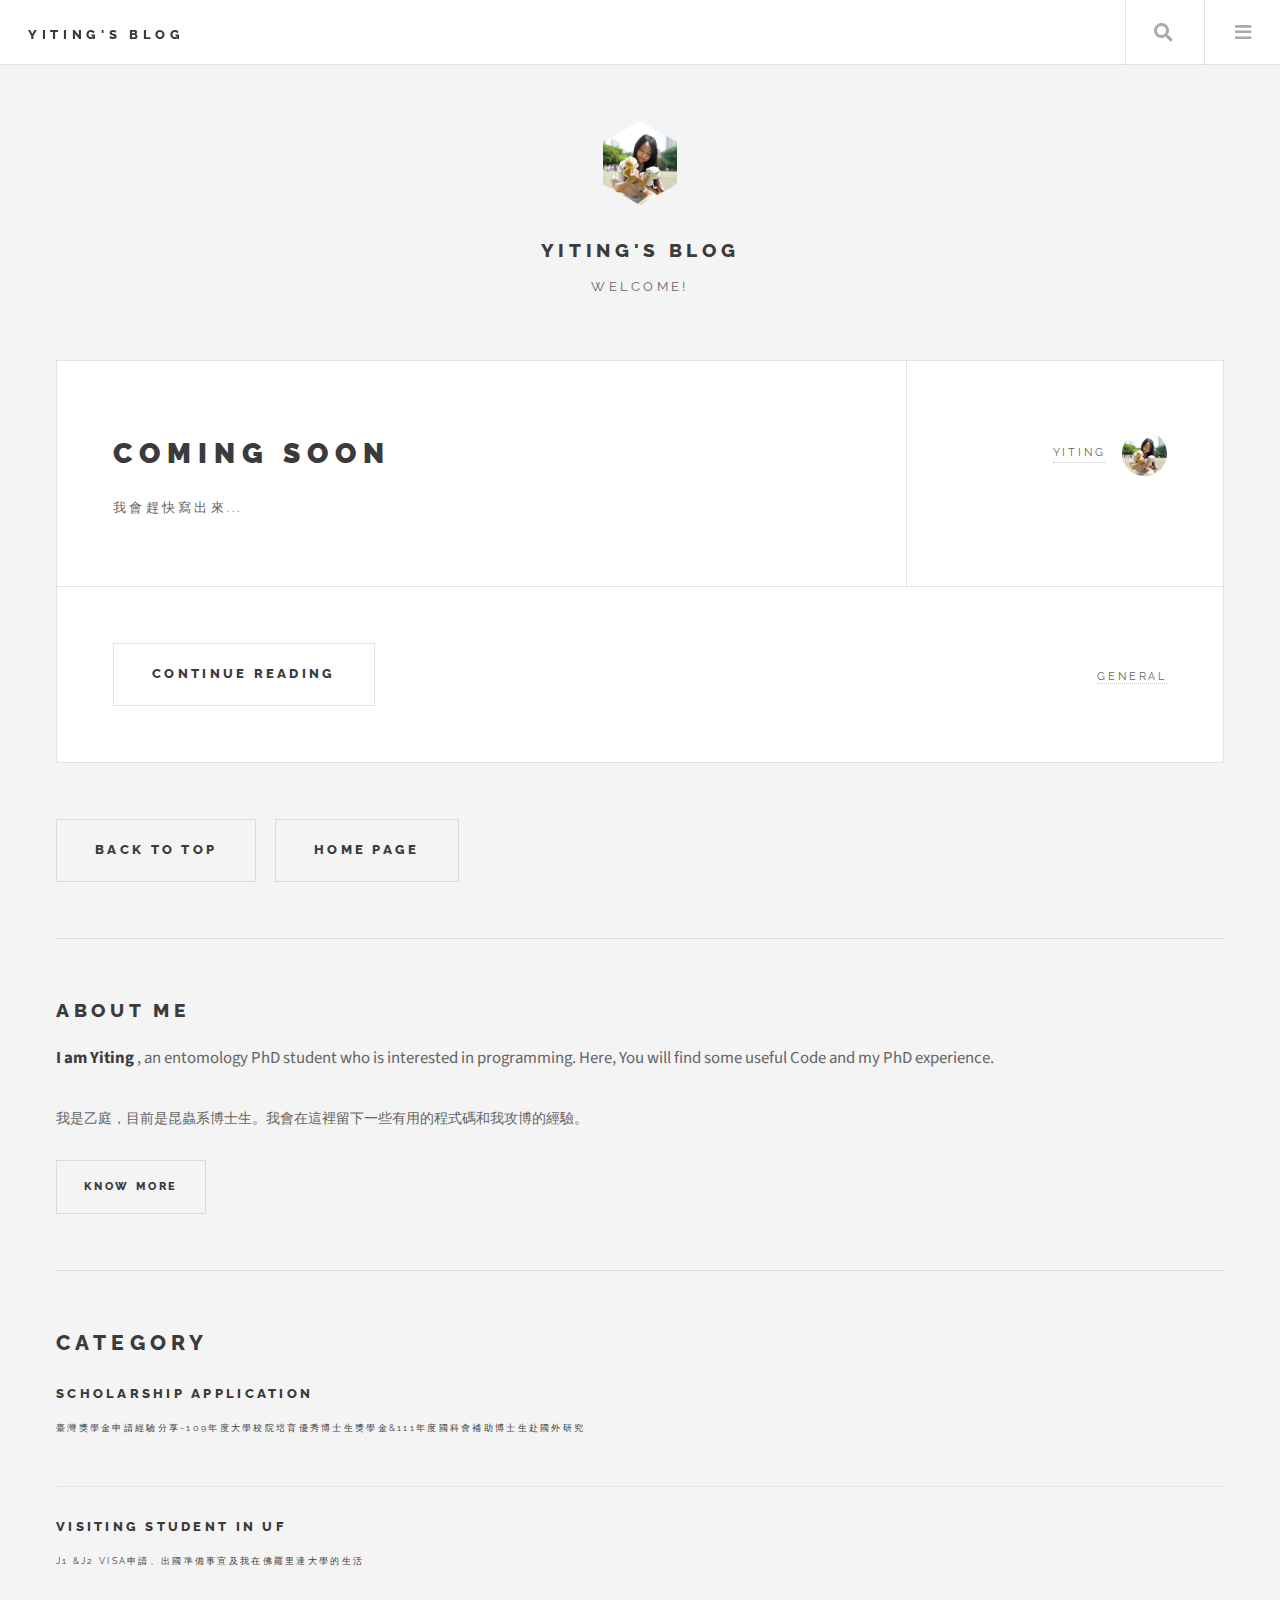
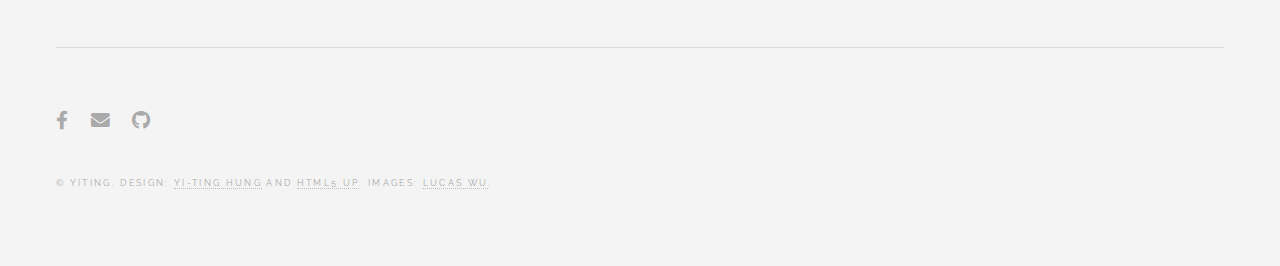
==== index_Scholarship.html @ be54d2b9 "first commit" ====
<!DOCTYPE HTML>
<!--
	Future Imperfect by HTML5 UP
	html5up.net | @ajlkn
	Free for personal and commercial use under the CCA 3.0 license (html5up.net/license)
-->
<html>
	<head>
		<title>YiTing's Blog </title>
		<meta charset="utf-8" />
		<meta name="viewport" content="width=device-width, initial-scale=1, user-scalable=no" />
		<link rel="stylesheet" href="assets/css/main.css" />
	</head>
	<body class="is-preload">

		<!-- Wrapper -->
			<div id="wrapper">

				<!-- Header -->
					<header id="header">
						<h1><a href="index.html">YiTing's Blog</a></h1>
						<!-- <nav class="links">
							<ul>
								<li><a href="#">Lorem</a></li>
								<li><a href="#">Ipsum</a></li>
								<li><a href="#">Feugiat</a></li>
								<li><a href="#">Tempus</a></li>
								<li><a href="#">Adipiscing</a></li>
							</ul>
						</nav> -->
						<nav class="main">
							<ul>
								<li class="search">
									<a class="fa-search" href="#search">Search</a>
									<form id="search" method="get" action="#">
										<input type="text" name="query" placeholder="Search" />
									</form>
								</li>
								<li class="menu">
									<a class="fa-bars" href="#menu">Menu</a>
								</li>
							</ul>
						</nav>
					</header>

				<!-- Menu -->
					<section id="menu">

						<!-- Search -->
							<section>
								<form class="search" method="get" action="#">
									<input type="text" name="query" placeholder="Search" />
								</form>
							</section>

						<!-- Links -->
							<section>
								<ul class="links">
									<h2>Category</h2>
									<li>
										<a href="#">
											<h3>Scholarship application</h3>
											<p>臺灣獎學金申請經驗分享-109年度大學校院培育優秀博士生獎學金&111年度國科會補助博士生赴國外研究</p>
										</a>
									</li>
									<li>
										<a href="#">
											<h3>Visiting student in UF</h3>
											<p>J1 &J2 Visa申請、出國準備事宜及我在佛羅里達大學的生活</p>
										</a>
									</li>
									<!-- <li>
										<a href="#">
											<h3>Feugiat veroeros</h3>
											<p>Phasellus sed ultricies mi congue</p>
										</a>
									</li>
									<li>
										<a href="#">
											<h3>Etiam sed consequat</h3>
											<p>Porta lectus amet ultricies</p>
										</a>
									</li> -->
								</ul>
							</section>

						<!-- Actions -->
							<section>
								<ul class="actions stacked">
									<li><a href="mailto: tiffany9583@gmail.com" class="button large fit">Contact me</a></li>
								</ul>
							</section>

					</section>

				<!-- Main -->
					<div id="main">

						<!-- Post -->
							<article class="post">
								<header>
									<div class="title">
										<h2><a href="#">Coming soon</a></h2>
										<p>我會趕快寫出來...</p>
									</div>
									<div class="meta">
										<!-- <time class="published" datetime="2023-02-04">February 4, 2023</time> -->
										<a href="#" class="author"><span class="name">Yiting</span><img src="images/avatar.jpg" alt="" /></a>
									</div>
								</header>
								<!-- <a href="#" class="image featured"><img src="images/Momo.jpg" alt="" /></a>
								<p>	
									AAAAAAAAAAAAAAAAAAAAAAAAAAAAAAAAAAAAAAAAAA
								</p> -->
								<footer>
									<ul class="actions">
										<li><a href="#" class="button large">Continue Reading</a></li>
									</ul>
									<ul class="stats">
										<li><a href="#">General</a></li>
									</ul>
								</footer>
							</article>

						<!-- Post -->
							<!-- <article class="post">
								<header>
									<div class="title">
										<h2><a href="single.html">Ultricies sed magna euismod enim vitae gravida</a></h2>
										<p>Lorem ipsum dolor amet nullam consequat etiam feugiat</p>
									</div>
									<div class="meta">
										<time class="published" datetime="2015-10-25">October 25, 2015</time>
										<a href="#" class="author"><span class="name">Jane Doe</span><img src="images/avatar.jpg" alt="" /></a>
									</div>
								</header>
								<a href="single.html" class="image featured"><img src="images/pic02.jpg" alt="" /></a>
								<p>Mauris neque quam, fermentum ut nisl vitae, convallis maximus nisl. Sed mattis nunc id lorem euismod placerat. Vivamus porttitor magna enim, ac accumsan tortor cursus at. Phasellus sed ultricies mi non congue ullam corper.</p>
								<footer>
									<ul class="actions">
										<li><a href="single.html" class="button large">Continue Reading</a></li>
									</ul>
									<ul class="stats">
										<li><a href="#">General</a></li>
										<li><a href="#" class="icon solid fa-heart">28</a></li>
										<li><a href="#" class="icon solid fa-comment">128</a></li>
									</ul>
								</footer>
							</article> -->

						

						
						<!-- Pagination -->
							<ul class="actions pagination">
								<li><a href="#" class="button large next">Back to top</a></li>
								<li><a href="index.html" class="button large next">Home Page</a></li>
							</ul>

					</div>

				<!-- Sidebar -->
					<section id="sidebar">

						<!-- Intro -->
							<section id="intro">
								<a href="#" class="logo"><img src="images\avatar.jpg" alt="" /></a>
								<header>
									<h1>YiTing's Blog</h1>
									<p>Welcome!</p>
								</header>
							</section>

						<!-- About -->
						<section class="blurb">
							<h1>About Me</h1>
							<p><strong>I am Yiting</strong> , an entomology PhD student who is interested in programming. 
								Here, You will find some useful Code and my PhD experience.<br /></p>
								<p style="font-size: 14px">我是乙庭，目前是昆蟲系博士生。我會在這裡留下一些有用的程式碼和我攻博的經驗。<br /></p>
							<ul class="actions">
								<li><a href="about_me.html" class="button">Know More</a></li>
							</ul>
						</section>
						
							

						<!-- Posts List -->
							<section>
								<h2>Category</h2>
								<ul class="posts">
									<li>
										<article>
											<header>
												<h3><a href="single.html">Scholarship application<br /><br />
												<p>臺灣獎學金申請經驗分享-109年度大學校院培育優秀博士生獎學金&111年度國科會補助博士生赴國外研究</p></h3></a>
												<!-- <time class="published" datetime="2015-10-20">October 20, 2015</time> -->
											</header>
											<!-- <a href="single.html" class="image"><img src="images/pic08.jpg" alt="" /></a> -->
										</article>
									</li>
									<li>
										<article>
											<header>
												<h3><a href="single.html">Visiting student in UF<br /><br />
												<p>J1 &J2 Visa申請、出國準備事宜及我在佛羅里達大學的生活</p></h3></a>
											</header>
										</article>
									</li>
									
								</ul>
							</section>

						

						<!-- Footer -->
							<section id="footer">
								<ul class="icons">
									<!-- <li><a href="#" class="icon brands fa-twitter"><span class="label">Twitter</span></a></li> -->
									<li><a href="https://www.facebook.com/tiffany8483" class="icon brands fa-facebook-f"><span class="label">Facebook</span></a></li>
									<!-- <li><a href="#" class="icon brands fa-instagram"><span class="label">Instagram</span></a></li> -->
									<!-- <li><a href="#" class="icon solid fa-rss"><span class="label">RSS</span></a></li> -->
									<li><a href="mailto: tiffany9583@gmail.com" class="icon solid fa-envelope"><span class="label">Email</span></a></li>
									<li><a href="https://github.com/Tiffany9583" class="icon brands alt fa-github"><span class="label">GitHub</span></a></li>
								</ul>
								<p class="copyright">&copy; Yiting. Design: <a href="https://github.com/Tiffany9583">Yi-Ting Hung</a> and <a href="http://html5up.net">HTML5 UP</a>. Images: <a href="https://www.facebook.com/lucas770122">Lucas Wu</a>.</p>
							</section>

					</section>

			</div>

		<!-- Scripts -->
			<script src="assets/js/jquery.min.js"></script>
			<script src="assets/js/browser.min.js"></script>
			<script src="assets/js/breakpoints.min.js"></script>
			<script src="assets/js/util.js"></script>
			<script src="assets/js/main.js"></script>

	</body>
</html>
---- assets/css/main.css ----
@import url(fontawesome-all.min.css);
@import url("https://fonts.googleapis.com/css?family=Source+Sans+Pro:400,700|Raleway:400,800,900");



/*
	Future Imperfect by HTML5 UP
	html5up.net | @ajlkn
	Free for personal and commercial use under the CCA 3.0 license (html5up.net/license)
*/

html, body, div, span, applet, object,
iframe, h1, h2, h3, h4, h5, h6, p, blockquote,
pre, a, abbr, acronym, address, big, cite,
code, del, dfn, em, img, ins, kbd, q, s, samp,
small, strike, strong, sub, sup, tt, var, b,
u, i, center, dl, dt, dd, ol, ul, li, fieldset,
form, label, legend, table, caption, tbody,
tfoot, thead, tr, th, td, article, aside,
canvas, details, embed, figure, figcaption,
footer, header, hgroup, menu, nav, output, ruby,
section, summary, time, mark, audio, video {
	margin: 0;
	padding: 0;
	border: 0;
	font-size: 100%;
	font: inherit;
	vertical-align: baseline;}

article, aside, details, figcaption, figure,
footer, header, hgroup, menu, nav, section {
	display: block;}

body {
	line-height: 1;
}

ol, ul {
	list-style: none;
}

blockquote, q {
	quotes: none;
}

	blockquote:before, blockquote:after, q:before, q:after {
		content: '';
		content: none;
	}

table {
	border-collapse: collapse;
	border-spacing: 0;
}

body {
	-webkit-text-size-adjust: none;
}

mark {
	background-color: transparent;
	color: inherit;
}

input::-moz-focus-inner {
	border: 0;
	padding: 0;
}

input, select, textarea {
	-moz-appearance: none;
	-webkit-appearance: none;
	-ms-appearance: none;
	appearance: none;
}

/* Basic */

	@-ms-viewport {
		width: device-width;
	}

	body {
		-ms-overflow-style: scrollbar;
	}

	@media screen and (max-width: 480px) {

		html, body {
			min-width: 320px;
		}

	}

	html {
		box-sizing: border-box;
	}

	*, *:before, *:after {
		box-sizing: inherit;
	}

	body {
		background: #f4f4f4;
	}

		body.is-preload *, body.is-preload *:before, body.is-preload *:after {
			-moz-animation: none !important;
			-webkit-animation: none !important;
			-ms-animation: none !important;
			animation: none !important;
			-moz-transition: none !important;
			-webkit-transition: none !important;
			-ms-transition: none !important;
			transition: none !important;
		}

/* Type */

	body, input, select, textarea {
		color: #646464;
		font-family: "Source Sans Pro", Helvetica, sans-serif;
		font-size: 14pt;
		font-weight: 400;
		line-height: 1.75;
	}

		@media screen and (max-width: 1680px) {

			body, input, select, textarea {
				font-size: 14pt;
			}

		}

		@media screen and (max-width: 1280px) {

			body, input, select, textarea {
				font-size: 14pt;
			}

		}

		@media screen and (max-width: 980px) {

			body, input, select, textarea {
				font-size: 14pt;
			}

		}

		@media screen and (max-width: 736px) {

			body, input, select, textarea {
				font-size: 14pt;
			}

		}

		@media screen and (max-width: 480px) {

			body, input, select, textarea {
				font-size: 14pt;
			}

		}

	a {
		-moz-transition: color 0.2s ease, border-bottom-color 0.2s ease;
		-webkit-transition: color 0.2s ease, border-bottom-color 0.2s ease;
		-ms-transition: color 0.2s ease, border-bottom-color 0.2s ease;
		transition: color 0.2s ease, border-bottom-color 0.2s ease;
		border-bottom: dotted 1px rgba(160, 160, 160, 0.65);
		color: inherit;
		text-decoration: none;
	}

		a:before {
			-moz-transition: color 0.2s ease;
			-webkit-transition: color 0.2s ease;
			-ms-transition: color 0.2s ease;
			transition: color 0.2s ease;
		}

		a:hover {
			border-bottom-color: transparent;
			color: #2ebaae !important;
		}

			a:hover:before {
				color: #2ebaae !important;
			}

	strong, b {
		color: #3c3b3b;
		font-weight: 700;
	}

	em, i {
		font-style: italic;
	}

	p {
		margin: 0 0 2em 0;
	}

	h1, h2, h3, h4, h5, h6 {
		color: #3c3b3b;
		font-family: "Raleway", Helvetica, sans-serif;
		font-weight: 800;
		letter-spacing: 0.25em;
		line-height: 1.65;
		margin: 0 0 1em 0;
		text-transform: uppercase;
	}

		h1 a, h2 a, h3 a, h4 a, h5 a, h6 a {
			color: inherit;
			border-bottom: 0;
		}

	h2 {
		font-size: 1.1em;
	}

	h3 {
		font-size: 0.9em;
	}

	h4 {
		font-size: 0.7em;
	}

	h5 {
		font-size: 0.7em;
	}

	h6 {
		font-size: 0.7em;
	}

	sub {
		font-size: 0.8em;
		position: relative;
		top: 0.5em;
	}

	sup {
		font-size: 0.8em;
		position: relative;
		top: -0.5em;
	}

	blockquote {
		border-left: solid 4px rgba(160, 160, 160, 0.3);
		font-style: italic;
		margin: 0 0 2em 0;
		padding: 0.5em 0 0.5em 2em;
	}

	code {
		background: rgba(160, 160, 160, 0.075);
		border: solid 1px rgba(160, 160, 160, 0.3);
		font-family: "Courier New", monospace;
		font-size: 0.9em;
		margin: 0 0.25em;
		padding: 0.25em 0.65em;
	}

	pre {
		-webkit-overflow-scrolling: touch;
		font-family: "Courier New", monospace;
		font-size: 0.9em;
		margin: 0 0 2em 0;
	}

		pre code {
			display: block;
			line-height: 1.75em;
			padding: 1em 1.5em;
			overflow-x: auto;
		}

	hr {
		border: 0;
		border-bottom: solid 1px rgba(160, 160, 160, 0.3);
		margin: 2em 0;
	}

		hr.major {
			margin: 3em 0;
		}

	.align-left {
		text-align: left;
	}

	.align-center {
		text-align: center;
	}

	.align-right {
		text-align: right;
	}

/* Row */

	.row {
		display: flex;
		flex-wrap: wrap;
		box-sizing: border-box;
		align-items: stretch;
	}

		.row > * {
			box-sizing: border-box;
		}

		.row.gtr-uniform > * > :last-child {
			margin-bottom: 0;
		}

		.row.aln-left {
			justify-content: flex-start;
		}

		.row.aln-center {
			justify-content: center;
		}

		.row.aln-right {
			justify-content: flex-end;
		}

		.row.aln-top {
			align-items: flex-start;
		}

		.row.aln-middle {
			align-items: center;
		}

		.row.aln-bottom {
			align-items: flex-end;
		}

		.row > .imp {
			order: -1;
		}

		.row > .col-1 {
			width: 8.33333%;
		}

		.row > .off-1 {
			margin-left: 8.33333%;
		}

		.row > .col-2 {
			width: 16.66667%;
		}

		.row > .off-2 {
			margin-left: 16.66667%;
		}

		.row > .col-3 {
			width: 25%;
		}

		.row > .off-3 {
			margin-left: 25%;
		}

		.row > .col-4 {
			width: 33.33333%;
		}

		.row > .off-4 {
			margin-left: 33.33333%;
		}

		.row > .col-5 {
			width: 41.66667%;
		}

		.row > .off-5 {
			margin-left: 41.66667%;
		}

		.row > .col-6 {
			width: 50%;
		}

		.row > .off-6 {
			margin-left: 50%;
		}

		.row > .col-7 {
			width: 58.33333%;
		}

		.row > .off-7 {
			margin-left: 58.33333%;
		}

		.row > .col-8 {
			width: 66.66667%;
		}

		.row > .off-8 {
			margin-left: 66.66667%;
		}

		.row > .col-9 {
			width: 75%;
		}

		.row > .off-9 {
			margin-left: 75%;
		}

		.row > .col-10 {
			width: 83.33333%;
		}

		.row > .off-10 {
			margin-left: 83.33333%;
		}

		.row > .col-11 {
			width: 91.66667%;
		}

		.row > .off-11 {
			margin-left: 91.66667%;
		}

		.row > .col-12 {
			width: 100%;
		}

		.row > .off-12 {
			margin-left: 100%;
		}

		.row.gtr-0 {
			margin-top: 0;
			margin-left: 0em;
		}

			.row.gtr-0 > * {
				padding: 0 0 0 0em;
			}

			.row.gtr-0.gtr-uniform {
				margin-top: 0em;
			}

				.row.gtr-0.gtr-uniform > * {
					padding-top: 0em;
				}

		.row.gtr-25 {
			margin-top: 0;
			margin-left: -0.25em;
		}

			.row.gtr-25 > * {
				padding: 0 0 0 0.25em;
			}

			.row.gtr-25.gtr-uniform {
				margin-top: -0.25em;
			}

				.row.gtr-25.gtr-uniform > * {
					padding-top: 0.25em;
				}

		.row.gtr-50 {
			margin-top: 0;
			margin-left: -0.5em;
		}

			.row.gtr-50 > * {
				padding: 0 0 0 0.5em;
			}

			.row.gtr-50.gtr-uniform {
				margin-top: -0.5em;
			}

				.row.gtr-50.gtr-uniform > * {
					padding-top: 0.5em;
				}

		.row {
			margin-top: 0;
			margin-left: -1em;
		}

			.row > * {
				padding: 0 0 0 1em;
			}

			.row.gtr-uniform {
				margin-top: -1em;
			}

				.row.gtr-uniform > * {
					padding-top: 1em;
				}

		.row.gtr-150 {
			margin-top: 0;
			margin-left: -1.5em;
		}

			.row.gtr-150 > * {
				padding: 0 0 0 1.5em;
			}

			.row.gtr-150.gtr-uniform {
				margin-top: -1.5em;
			}

				.row.gtr-150.gtr-uniform > * {
					padding-top: 1.5em;
				}

		.row.gtr-200 {
			margin-top: 0;
			margin-left: -2em;
		}

			.row.gtr-200 > * {
				padding: 0 0 0 2em;
			}

			.row.gtr-200.gtr-uniform {
				margin-top: -2em;
			}

				.row.gtr-200.gtr-uniform > * {
					padding-top: 2em;
				}

		@media screen and (max-width: 1680px) {

			.row {
				display: flex;
				flex-wrap: wrap;
				box-sizing: border-box;
				align-items: stretch;
			}

				.row > * {
					box-sizing: border-box;
				}

				.row.gtr-uniform > * > :last-child {
					margin-bottom: 0;
				}

				.row.aln-left {
					justify-content: flex-start;
				}

				.row.aln-center {
					justify-content: center;
				}

				.row.aln-right {
					justify-content: flex-end;
				}

				.row.aln-top {
					align-items: flex-start;
				}

				.row.aln-middle {
					align-items: center;
				}

				.row.aln-bottom {
					align-items: flex-end;
				}

				.row > .imp-xlarge {
					order: -1;
				}

				.row > .col-1-xlarge {
					width: 8.33333%;
				}

				.row > .off-1-xlarge {
					margin-left: 8.33333%;
				}

				.row > .col-2-xlarge {
					width: 16.66667%;
				}

				.row > .off-2-xlarge {
					margin-left: 16.66667%;
				}

				.row > .col-3-xlarge {
					width: 25%;
				}

				.row > .off-3-xlarge {
					margin-left: 25%;
				}

				.row > .col-4-xlarge {
					width: 33.33333%;
				}

				.row > .off-4-xlarge {
					margin-left: 33.33333%;
				}

				.row > .col-5-xlarge {
					width: 41.66667%;
				}

				.row > .off-5-xlarge {
					margin-left: 41.66667%;
				}

				.row > .col-6-xlarge {
					width: 50%;
				}

				.row > .off-6-xlarge {
					margin-left: 50%;
				}

				.row > .col-7-xlarge {
					width: 58.33333%;
				}

				.row > .off-7-xlarge {
					margin-left: 58.33333%;
				}

				.row > .col-8-xlarge {
					width: 66.66667%;
				}

				.row > .off-8-xlarge {
					margin-left: 66.66667%;
				}

				.row > .col-9-xlarge {
					width: 75%;
				}

				.row > .off-9-xlarge {
					margin-left: 75%;
				}

				.row > .col-10-xlarge {
					width: 83.33333%;
				}

				.row > .off-10-xlarge {
					margin-left: 83.33333%;
				}

				.row > .col-11-xlarge {
					width: 91.66667%;
				}

				.row > .off-11-xlarge {
					margin-left: 91.66667%;
				}

				.row > .col-12-xlarge {
					width: 100%;
				}

				.row > .off-12-xlarge {
					margin-left: 100%;
				}

				.row.gtr-0 {
					margin-top: 0;
					margin-left: 0em;
				}

					.row.gtr-0 > * {
						padding: 0 0 0 0em;
					}

					.row.gtr-0.gtr-uniform {
						margin-top: 0em;
					}

						.row.gtr-0.gtr-uniform > * {
							padding-top: 0em;
						}

				.row.gtr-25 {
					margin-top: 0;
					margin-left: -0.25em;
				}

					.row.gtr-25 > * {
						padding: 0 0 0 0.25em;
					}

					.row.gtr-25.gtr-uniform {
						margin-top: -0.25em;
					}

						.row.gtr-25.gtr-uniform > * {
							padding-top: 0.25em;
						}

				.row.gtr-50 {
					margin-top: 0;
					margin-left: -0.5em;
				}

					.row.gtr-50 > * {
						padding: 0 0 0 0.5em;
					}

					.row.gtr-50.gtr-uniform {
						margin-top: -0.5em;
					}

						.row.gtr-50.gtr-uniform > * {
							padding-top: 0.5em;
						}

				.row {
					margin-top: 0;
					margin-left: -1em;
				}

					.row > * {
						padding: 0 0 0 1em;
					}

					.row.gtr-uniform {
						margin-top: -1em;
					}

						.row.gtr-uniform > * {
							padding-top: 1em;
						}

				.row.gtr-150 {
					margin-top: 0;
					margin-left: -1.5em;
				}

					.row.gtr-150 > * {
						padding: 0 0 0 1.5em;
					}

					.row.gtr-150.gtr-uniform {
						margin-top: -1.5em;
					}

						.row.gtr-150.gtr-uniform > * {
							padding-top: 1.5em;
						}

				.row.gtr-200 {
					margin-top: 0;
					margin-left: -2em;
				}

					.row.gtr-200 > * {
						padding: 0 0 0 2em;
					}

					.row.gtr-200.gtr-uniform {
						margin-top: -2em;
					}

						.row.gtr-200.gtr-uniform > * {
							padding-top: 2em;
						}

		}

		@media screen and (max-width: 1280px) {

			.row {
				display: flex;
				flex-wrap: wrap;
				box-sizing: border-box;
				align-items: stretch;
			}

				.row > * {
					box-sizing: border-box;
				}

				.row.gtr-uniform > * > :last-child {
					margin-bottom: 0;
				}

				.row.aln-left {
					justify-content: flex-start;
				}

				.row.aln-center {
					justify-content: center;
				}

				.row.aln-right {
					justify-content: flex-end;
				}

				.row.aln-top {
					align-items: flex-start;
				}

				.row.aln-middle {
					align-items: center;
				}

				.row.aln-bottom {
					align-items: flex-end;
				}

				.row > .imp-large {
					order: -1;
				}

				.row > .col-1-large {
					width: 8.33333%;
				}

				.row > .off-1-large {
					margin-left: 8.33333%;
				}

				.row > .col-2-large {
					width: 16.66667%;
				}

				.row > .off-2-large {
					margin-left: 16.66667%;
				}

				.row > .col-3-large {
					width: 25%;
				}

				.row > .off-3-large {
					margin-left: 25%;
				}

				.row > .col-4-large {
					width: 33.33333%;
				}

				.row > .off-4-large {
					margin-left: 33.33333%;
				}

				.row > .col-5-large {
					width: 41.66667%;
				}

				.row > .off-5-large {
					margin-left: 41.66667%;
				}

				.row > .col-6-large {
					width: 50%;
				}

				.row > .off-6-large {
					margin-left: 50%;
				}

				.row > .col-7-large {
					width: 58.33333%;
				}

				.row > .off-7-large {
					margin-left: 58.33333%;
				}

				.row > .col-8-large {
					width: 66.66667%;
				}

				.row > .off-8-large {
					margin-left: 66.66667%;
				}

				.row > .col-9-large {
					width: 75%;
				}

				.row > .off-9-large {
					margin-left: 75%;
				}

				.row > .col-10-large {
					width: 83.33333%;
				}

				.row > .off-10-large {
					margin-left: 83.33333%;
				}

				.row > .col-11-large {
					width: 91.66667%;
				}

				.row > .off-11-large {
					margin-left: 91.66667%;
				}

				.row > .col-12-large {
					width: 100%;
				}

				.row > .off-12-large {
					margin-left: 100%;
				}

				.row.gtr-0 {
					margin-top: 0;
					margin-left: 0em;
				}

					.row.gtr-0 > * {
						padding: 0 0 0 0em;
					}

					.row.gtr-0.gtr-uniform {
						margin-top: 0em;
					}

						.row.gtr-0.gtr-uniform > * {
							padding-top: 0em;
						}

				.row.gtr-25 {
					margin-top: 0;
					margin-left: -0.25em;
				}

					.row.gtr-25 > * {
						padding: 0 0 0 0.25em;
					}

					.row.gtr-25.gtr-uniform {
						margin-top: -0.25em;
					}

						.row.gtr-25.gtr-uniform > * {
							padding-top: 0.25em;
						}

				.row.gtr-50 {
					margin-top: 0;
					margin-left: -0.5em;
				}

					.row.gtr-50 > * {
						padding: 0 0 0 0.5em;
					}

					.row.gtr-50.gtr-uniform {
						margin-top: -0.5em;
					}

						.row.gtr-50.gtr-uniform > * {
							padding-top: 0.5em;
						}

				.row {
					margin-top: 0;
					margin-left: -1em;
				}

					.row > * {
						padding: 0 0 0 1em;
					}

					.row.gtr-uniform {
						margin-top: -1em;
					}

						.row.gtr-uniform > * {
							padding-top: 1em;
						}

				.row.gtr-150 {
					margin-top: 0;
					margin-left: -1.5em;
				}

					.row.gtr-150 > * {
						padding: 0 0 0 1.5em;
					}

					.row.gtr-150.gtr-uniform {
						margin-top: -1.5em;
					}

						.row.gtr-150.gtr-uniform > * {
							padding-top: 1.5em;
						}

				.row.gtr-200 {
					margin-top: 0;
					margin-left: -2em;
				}

					.row.gtr-200 > * {
						padding: 0 0 0 2em;
					}

					.row.gtr-200.gtr-uniform {
						margin-top: -2em;
					}

						.row.gtr-200.gtr-uniform > * {
							padding-top: 2em;
						}

		}

		@media screen and (max-width: 980px) {

			.row {
				display: flex;
				flex-wrap: wrap;
				box-sizing: border-box;
				align-items: stretch;
			}

				.row > * {
					box-sizing: border-box;
				}

				.row.gtr-uniform > * > :last-child {
					margin-bottom: 0;
				}

				.row.aln-left {
					justify-content: flex-start;
				}

				.row.aln-center {
					justify-content: center;
				}

				.row.aln-right {
					justify-content: flex-end;
				}

				.row.aln-top {
					align-items: flex-start;
				}

				.row.aln-middle {
					align-items: center;
				}

				.row.aln-bottom {
					align-items: flex-end;
				}

				.row > .imp-medium {
					order: -1;
				}

				.row > .col-1-medium {
					width: 8.33333%;
				}

				.row > .off-1-medium {
					margin-left: 8.33333%;
				}

				.row > .col-2-medium {
					width: 16.66667%;
				}

				.row > .off-2-medium {
					margin-left: 16.66667%;
				}

				.row > .col-3-medium {
					width: 25%;
				}

				.row > .off-3-medium {
					margin-left: 25%;
				}

				.row > .col-4-medium {
					width: 33.33333%;
				}

				.row > .off-4-medium {
					margin-left: 33.33333%;
				}

				.row > .col-5-medium {
					width: 41.66667%;
				}

				.row > .off-5-medium {
					margin-left: 41.66667%;
				}

				.row > .col-6-medium {
					width: 50%;
				}

				.row > .off-6-medium {
					margin-left: 50%;
				}

				.row > .col-7-medium {
					width: 58.33333%;
				}

				.row > .off-7-medium {
					margin-left: 58.33333%;
				}

				.row > .col-8-medium {
					width: 66.66667%;
				}

				.row > .off-8-medium {
					margin-left: 66.66667%;
				}

				.row > .col-9-medium {
					width: 75%;
				}

				.row > .off-9-medium {
					margin-left: 75%;
				}

				.row > .col-10-medium {
					width: 83.33333%;
				}

				.row > .off-10-medium {
					margin-left: 83.33333%;
				}

				.row > .col-11-medium {
					width: 91.66667%;
				}

				.row > .off-11-medium {
					margin-left: 91.66667%;
				}

				.row > .col-12-medium {
					width: 100%;
				}

				.row > .off-12-medium {
					margin-left: 100%;
				}

				.row.gtr-0 {
					margin-top: 0;
					margin-left: 0em;
				}

					.row.gtr-0 > * {
						padding: 0 0 0 0em;
					}

					.row.gtr-0.gtr-uniform {
						margin-top: 0em;
					}

						.row.gtr-0.gtr-uniform > * {
							padding-top: 0em;
						}

				.row.gtr-25 {
					margin-top: 0;
					margin-left: -0.25em;
				}

					.row.gtr-25 > * {
						padding: 0 0 0 0.25em;
					}

					.row.gtr-25.gtr-uniform {
						margin-top: -0.25em;
					}

						.row.gtr-25.gtr-uniform > * {
							padding-top: 0.25em;
						}

				.row.gtr-50 {
					margin-top: 0;
					margin-left: -0.5em;
				}

					.row.gtr-50 > * {
						padding: 0 0 0 0.5em;
					}

					.row.gtr-50.gtr-uniform {
						margin-top: -0.5em;
					}

						.row.gtr-50.gtr-uniform > * {
							padding-top: 0.5em;
						}

				.row {
					margin-top: 0;
					margin-left: -1em;
				}

					.row > * {
						padding: 0 0 0 1em;
					}

					.row.gtr-uniform {
						margin-top: -1em;
					}

						.row.gtr-uniform > * {
							padding-top: 1em;
						}

				.row.gtr-150 {
					margin-top: 0;
					margin-left: -1.5em;
				}

					.row.gtr-150 > * {
						padding: 0 0 0 1.5em;
					}

					.row.gtr-150.gtr-uniform {
						margin-top: -1.5em;
					}

						.row.gtr-150.gtr-uniform > * {
							padding-top: 1.5em;
						}

				.row.gtr-200 {
					margin-top: 0;
					margin-left: -2em;
				}

					.row.gtr-200 > * {
						padding: 0 0 0 2em;
					}

					.row.gtr-200.gtr-uniform {
						margin-top: -2em;
					}

						.row.gtr-200.gtr-uniform > * {
							padding-top: 2em;
						}

		}

		@media screen and (max-width: 736px) {

			.row {
				display: flex;
				flex-wrap: wrap;
				box-sizing: border-box;
				align-items: stretch;
			}

				.row > * {
					box-sizing: border-box;
				}

				.row.gtr-uniform > * > :last-child {
					margin-bottom: 0;
				}

				.row.aln-left {
					justify-content: flex-start;
				}

				.row.aln-center {
					justify-content: center;
				}

				.row.aln-right {
					justify-content: flex-end;
				}

				.row.aln-top {
					align-items: flex-start;
				}

				.row.aln-middle {
					align-items: center;
				}

				.row.aln-bottom {
					align-items: flex-end;
				}

				.row > .imp-small {
					order: -1;
				}

				.row > .col-1-small {
					width: 8.33333%;
				}

				.row > .off-1-small {
					margin-left: 8.33333%;
				}

				.row > .col-2-small {
					width: 16.66667%;
				}

				.row > .off-2-small {
					margin-left: 16.66667%;
				}

				.row > .col-3-small {
					width: 25%;
				}

				.row > .off-3-small {
					margin-left: 25%;
				}

				.row > .col-4-small {
					width: 33.33333%;
				}

				.row > .off-4-small {
					margin-left: 33.33333%;
				}

				.row > .col-5-small {
					width: 41.66667%;
				}

				.row > .off-5-small {
					margin-left: 41.66667%;
				}

				.row > .col-6-small {
					width: 50%;
				}

				.row > .off-6-small {
					margin-left: 50%;
				}

				.row > .col-7-small {
					width: 58.33333%;
				}

				.row > .off-7-small {
					margin-left: 58.33333%;
				}

				.row > .col-8-small {
					width: 66.66667%;
				}

				.row > .off-8-small {
					margin-left: 66.66667%;
				}

				.row > .col-9-small {
					width: 75%;
				}

				.row > .off-9-small {
					margin-left: 75%;
				}

				.row > .col-10-small {
					width: 83.33333%;
				}

				.row > .off-10-small {
					margin-left: 83.33333%;
				}

				.row > .col-11-small {
					width: 91.66667%;
				}

				.row > .off-11-small {
					margin-left: 91.66667%;
				}

				.row > .col-12-small {
					width: 100%;
				}

				.row > .off-12-small {
					margin-left: 100%;
				}

				.row.gtr-0 {
					margin-top: 0;
					margin-left: 0em;
				}

					.row.gtr-0 > * {
						padding: 0 0 0 0em;
					}

					.row.gtr-0.gtr-uniform {
						margin-top: 0em;
					}

						.row.gtr-0.gtr-uniform > * {
							padding-top: 0em;
						}

				.row.gtr-25 {
					margin-top: 0;
					margin-left: -0.25em;
				}

					.row.gtr-25 > * {
						padding: 0 0 0 0.25em;
					}

					.row.gtr-25.gtr-uniform {
						margin-top: -0.25em;
					}

						.row.gtr-25.gtr-uniform > * {
							padding-top: 0.25em;
						}

				.row.gtr-50 {
					margin-top: 0;
					margin-left: -0.5em;
				}

					.row.gtr-50 > * {
						padding: 0 0 0 0.5em;
					}

					.row.gtr-50.gtr-uniform {
						margin-top: -0.5em;
					}

						.row.gtr-50.gtr-uniform > * {
							padding-top: 0.5em;
						}

				.row {
					margin-top: 0;
					margin-left: -1em;
				}

					.row > * {
						padding: 0 0 0 1em;
					}

					.row.gtr-uniform {
						margin-top: -1em;
					}

						.row.gtr-uniform > * {
							padding-top: 1em;
						}

				.row.gtr-150 {
					margin-top: 0;
					margin-left: -1.5em;
				}

					.row.gtr-150 > * {
						padding: 0 0 0 1.5em;
					}

					.row.gtr-150.gtr-uniform {
						margin-top: -1.5em;
					}

						.row.gtr-150.gtr-uniform > * {
							padding-top: 1.5em;
						}

				.row.gtr-200 {
					margin-top: 0;
					margin-left: -2em;
				}

					.row.gtr-200 > * {
						padding: 0 0 0 2em;
					}

					.row.gtr-200.gtr-uniform {
						margin-top: -2em;
					}

						.row.gtr-200.gtr-uniform > * {
							padding-top: 2em;
						}

		}

		@media screen and (max-width: 480px) {

			.row {
				display: flex;
				flex-wrap: wrap;
				box-sizing: border-box;
				align-items: stretch;
			}

				.row > * {
					box-sizing: border-box;
				}

				.row.gtr-uniform > * > :last-child {
					margin-bottom: 0;
				}

				.row.aln-left {
					justify-content: flex-start;
				}

				.row.aln-center {
					justify-content: center;
				}

				.row.aln-right {
					justify-content: flex-end;
				}

				.row.aln-top {
					align-items: flex-start;
				}

				.row.aln-middle {
					align-items: center;
				}

				.row.aln-bottom {
					align-items: flex-end;
				}

				.row > .imp-xsmall {
					order: -1;
				}

				.row > .col-1-xsmall {
					width: 8.33333%;
				}

				.row > .off-1-xsmall {
					margin-left: 8.33333%;
				}

				.row > .col-2-xsmall {
					width: 16.66667%;
				}

				.row > .off-2-xsmall {
					margin-left: 16.66667%;
				}

				.row > .col-3-xsmall {
					width: 25%;
				}

				.row > .off-3-xsmall {
					margin-left: 25%;
				}

				.row > .col-4-xsmall {
					width: 33.33333%;
				}

				.row > .off-4-xsmall {
					margin-left: 33.33333%;
				}

				.row > .col-5-xsmall {
					width: 41.66667%;
				}

				.row > .off-5-xsmall {
					margin-left: 41.66667%;
				}

				.row > .col-6-xsmall {
					width: 50%;
				}

				.row > .off-6-xsmall {
					margin-left: 50%;
				}

				.row > .col-7-xsmall {
					width: 58.33333%;
				}

				.row > .off-7-xsmall {
					margin-left: 58.33333%;
				}

				.row > .col-8-xsmall {
					width: 66.66667%;
				}

				.row > .off-8-xsmall {
					margin-left: 66.66667%;
				}

				.row > .col-9-xsmall {
					width: 75%;
				}

				.row > .off-9-xsmall {
					margin-left: 75%;
				}

				.row > .col-10-xsmall {
					width: 83.33333%;
				}

				.row > .off-10-xsmall {
					margin-left: 83.33333%;
				}

				.row > .col-11-xsmall {
					width: 91.66667%;
				}

				.row > .off-11-xsmall {
					margin-left: 91.66667%;
				}

				.row > .col-12-xsmall {
					width: 100%;
				}

				.row > .off-12-xsmall {
					margin-left: 100%;
				}

				.row.gtr-0 {
					margin-top: 0;
					margin-left: 0em;
				}

					.row.gtr-0 > * {
						padding: 0 0 0 0em;
					}

					.row.gtr-0.gtr-uniform {
						margin-top: 0em;
					}

						.row.gtr-0.gtr-uniform > * {
							padding-top: 0em;
						}

				.row.gtr-25 {
					margin-top: 0;
					margin-left: -0.25em;
				}

					.row.gtr-25 > * {
						padding: 0 0 0 0.25em;
					}

					.row.gtr-25.gtr-uniform {
						margin-top: -0.25em;
					}

						.row.gtr-25.gtr-uniform > * {
							padding-top: 0.25em;
						}

				.row.gtr-50 {
					margin-top: 0;
					margin-left: -0.5em;
				}

					.row.gtr-50 > * {
						padding: 0 0 0 0.5em;
					}

					.row.gtr-50.gtr-uniform {
						margin-top: -0.5em;
					}

						.row.gtr-50.gtr-uniform > * {
							padding-top: 0.5em;
						}

				.row {
					margin-top: 0;
					margin-left: -1em;
				}

					.row > * {
						padding: 0 0 0 1em;
					}

					.row.gtr-uniform {
						margin-top: -1em;
					}

						.row.gtr-uniform > * {
							padding-top: 1em;
						}

				.row.gtr-150 {
					margin-top: 0;
					margin-left: -1.5em;
				}

					.row.gtr-150 > * {
						padding: 0 0 0 1.5em;
					}

					.row.gtr-150.gtr-uniform {
						margin-top: -1.5em;
					}

						.row.gtr-150.gtr-uniform > * {
							padding-top: 1.5em;
						}

				.row.gtr-200 {
					margin-top: 0;
					margin-left: -2em;
				}

					.row.gtr-200 > * {
						padding: 0 0 0 2em;
					}

					.row.gtr-200.gtr-uniform {
						margin-top: -2em;
					}

						.row.gtr-200.gtr-uniform > * {
							padding-top: 2em;
						}

		}

/* Author */

	.author {
		display: -moz-flex;
		display: -webkit-flex;
		display: -ms-flex;
		display: flex;
		-moz-flex-direction: row;
		-webkit-flex-direction: row;
		-ms-flex-direction: row;
		flex-direction: row;
		-moz-align-items: center;
		-webkit-align-items: center;
		-ms-align-items: center;
		align-items: center;
		-moz-justify-content: -moz-flex-end;
		-webkit-justify-content: -webkit-flex-end;
		-ms-justify-content: -ms-flex-end;
		justify-content: flex-end;
		border-bottom: 0;
		font-family: "Raleway", Helvetica, sans-serif;
		font-size: 0.6em;
		font-weight: 400;
		letter-spacing: 0.25em;
		text-transform: uppercase;
		white-space: nowrap;
	}

		.author .name {
			-moz-transition: border-bottom-color 0.2s ease;
			-webkit-transition: border-bottom-color 0.2s ease;
			-ms-transition: border-bottom-color 0.2s ease;
			transition: border-bottom-color 0.2s ease;
			border-bottom: dotted 1px rgba(160, 160, 160, 0.65);
			display: block;
			margin: 0 1.5em 0 0;
		}

		.author img {
			border-radius: 100%;
			display: block;
			width: 4em;
		}

		.author:hover .name {
			border-bottom-color: transparent;
		}

/* Blurb */

	.blurb h2 {
		font-size: 0.8em;
		margin: 0 0 1.5em 0;
	}

	.blurb h3 {
		font-size: 0.7em;
	}

	.blurb p {
		font-size: 0.9em;
	}

/* Box */

	.box {
		border: solid 1px rgba(160, 160, 160, 0.3);
		margin-bottom: 2em;
		padding: 1.5em;
	}

		.box > :last-child,
		.box > :last-child > :last-child,
		.box > :last-child > :last-child > :last-child {
			margin-bottom: 0;
		}

		.box.alt {
			border: 0;
			border-radius: 0;
			padding: 0;
		}

/* Button */

	input[type="submit"],
	input[type="reset"],
	input[type="button"],
	button,
	.button {
		-moz-appearance: none;
		-webkit-appearance: none;
		-ms-appearance: none;
		appearance: none;
		-moz-transition: background-color 0.2s ease, box-shadow 0.2s ease, color 0.2s ease;
		-webkit-transition: background-color 0.2s ease, box-shadow 0.2s ease, color 0.2s ease;
		-ms-transition: background-color 0.2s ease, box-shadow 0.2s ease, color 0.2s ease;
		transition: background-color 0.2s ease, box-shadow 0.2s ease, color 0.2s ease;
		background-color: transparent;
		border: 0;
		box-shadow: inset 0 0 0 1px rgba(160, 160, 160, 0.3);
		color: #3c3b3b !important;
		cursor: pointer;
		display: inline-block;
		font-family: "Raleway", Helvetica, sans-serif;
		font-size: 0.6em;
		font-weight: 800;
		height: 4.8125em;
		letter-spacing: 0.25em;
		line-height: 4.8125em;
		padding: 0 2.5em;
		text-align: center;
		text-decoration: none;
		text-transform: uppercase;
		white-space: nowrap;
	}

		input[type="submit"]:hover,
		input[type="reset"]:hover,
		input[type="button"]:hover,
		button:hover,
		.button:hover {
			box-shadow: inset 0 0 0 1px #2ebaae;
			color: #2ebaae !important;
		}

			input[type="submit"]:hover:active,
			input[type="reset"]:hover:active,
			input[type="button"]:hover:active,
			button:hover:active,
			.button:hover:active {
				background-color: rgba(46, 186, 174, 0.05);
			}

		input[type="submit"]:before, input[type="submit"]:after,
		input[type="reset"]:before,
		input[type="reset"]:after,
		input[type="button"]:before,
		input[type="button"]:after,
		button:before,
		button:after,
		.button:before,
		.button:after {
			color: #aaaaaa;
			position: relative;
		}

		input[type="submit"]:before,
		input[type="reset"]:before,
		input[type="button"]:before,
		button:before,
		.button:before {
			left: -1em;
			padding: 0 0 0 0.75em;
		}

		input[type="submit"]:after,
		input[type="reset"]:after,
		input[type="button"]:after,
		button:after,
		.button:after {
			left: 1em;
			padding: 0 0.75em 0 0;
		}

		input[type="submit"].fit,
		input[type="reset"].fit,
		input[type="button"].fit,
		button.fit,
		.button.fit {
			width: 100%;
		}

		input[type="submit"].large,
		input[type="reset"].large,
		input[type="button"].large,
		button.large,
		.button.large {
			font-size: 0.7em;
			padding: 0 3em;
		}

		input[type="submit"].small,
		input[type="reset"].small,
		input[type="button"].small,
		button.small,
		.button.small {
			font-size: 0.5em;
		}

		input[type="submit"].disabled, input[type="submit"]:disabled,
		input[type="reset"].disabled,
		input[type="reset"]:disabled,
		input[type="button"].disabled,
		input[type="button"]:disabled,
		button.disabled,
		button:disabled,
		.button.disabled,
		.button:disabled {
			pointer-events: none;
			color: rgba(160, 160, 160, 0.3) !important;
		}

			input[type="submit"].disabled:before, input[type="submit"]:disabled:before,
			input[type="reset"].disabled:before,
			input[type="reset"]:disabled:before,
			input[type="button"].disabled:before,
			input[type="button"]:disabled:before,
			button.disabled:before,
			button:disabled:before,
			.button.disabled:before,
			.button:disabled:before {
				color: rgba(160, 160, 160, 0.3) !important;
			}

/* Form */

	form {
		margin: 0 0 2em 0;
	}

		form.search {
			text-decoration: none;
			position: relative;
		}

			form.search:before {
				-moz-osx-font-smoothing: grayscale;
				-webkit-font-smoothing: antialiased;
				display: inline-block;
				font-style: normal;
				font-variant: normal;
				text-rendering: auto;
				line-height: 1;
				text-transform: none !important;
				font-family: 'Font Awesome 5 Free';
				font-weight: 900;
			}

			form.search:before {
				color: #aaaaaa;
				content: '\f002';
				display: block;
				height: 2.75em;
				left: 0;
				line-height: 2.75em;
				position: absolute;
				text-align: center;
				top: 0;
				width: 2.5em;
			}

			form.search > input:first-child {
				padding-left: 2.5em;
			}

	label {
		color: #3c3b3b;
		display: block;
		font-size: 0.9em;
		font-weight: 700;
		margin: 0 0 1em 0;
	}

	input[type="text"],
	input[type="password"],
	input[type="email"],
	input[type="tel"],
	select,
	textarea {
		-moz-appearance: none;
		-webkit-appearance: none;
		-ms-appearance: none;
		appearance: none;
		background: rgba(160, 160, 160, 0.075);
		border: none;
		border: solid 1px rgba(160, 160, 160, 0.3);
		border-radius: 0;
		color: inherit;
		display: block;
		outline: 0;
		padding: 0 1em;
		text-decoration: none;
		width: 100%;
	}

		input[type="text"]:invalid,
		input[type="password"]:invalid,
		input[type="email"]:invalid,
		input[type="tel"]:invalid,
		select:invalid,
		textarea:invalid {
			box-shadow: none;
		}

		input[type="text"]:focus,
		input[type="password"]:focus,
		input[type="email"]:focus,
		input[type="tel"]:focus,
		select:focus,
		textarea:focus {
			border-color: #2ebaae;
			box-shadow: inset 0 0 0 1px #2ebaae;
		}

	.select-wrapper {
		text-decoration: none;
		display: block;
		position: relative;
	}

		.select-wrapper:before {
			-moz-osx-font-smoothing: grayscale;
			-webkit-font-smoothing: antialiased;
			display: inline-block;
			font-style: normal;
			font-variant: normal;
			text-rendering: auto;
			line-height: 1;
			text-transform: none !important;
			font-family: 'Font Awesome 5 Free';
			font-weight: 900;
		}

		.select-wrapper:before {
			color: rgba(160, 160, 160, 0.3);
			content: '\f078';
			display: block;
			height: 2.75em;
			line-height: 2.75em;
			pointer-events: none;
			position: absolute;
			right: 0;
			text-align: center;
			top: 0;
			width: 2.75em;
		}

		.select-wrapper select::-ms-expand {
			display: none;
		}

	select {
		background-image: url("data:image/svg+xml;charset=utf8,%3Csvg xmlns='http://www.w3.org/2000/svg' width='40' height='40' preserveAspectRatio='none' viewBox='0 0 40 40'%3E%3Cpath d='M9.4,12.3l10.4,10.4l10.4-10.4c0.2-0.2,0.5-0.4,0.9-0.4c0.3,0,0.6,0.1,0.9,0.4l3.3,3.3c0.2,0.2,0.4,0.5,0.4,0.9 c0,0.4-0.1,0.6-0.4,0.9L20.7,31.9c-0.2,0.2-0.5,0.4-0.9,0.4c-0.3,0-0.6-0.1-0.9-0.4L4.3,17.3c-0.2-0.2-0.4-0.5-0.4-0.9 c0-0.4,0.1-0.6,0.4-0.9l3.3-3.3c0.2-0.2,0.5-0.4,0.9-0.4S9.1,12.1,9.4,12.3z' fill='rgba(160, 160, 160, 0.3)' /%3E%3C/svg%3E");
		background-size: 1.25rem;
		background-repeat: no-repeat;
		background-position: calc(100% - 1rem) center;
		height: 2.75em;
		padding-right: 2.75em;
		text-overflow: ellipsis;
	}

		select option {
			color: #3c3b3b;
			background: #ffffff;
		}

		select:focus::-ms-value {
			background-color: transparent;
		}

		select::-ms-expand {
			display: none;
		}

	input[type="text"],
	input[type="password"],
	input[type="email"],
	select {
		height: 2.75em;
	}

	textarea {
		padding: 0.75em 1em;
	}

	input[type="checkbox"],
	input[type="radio"] {
		-moz-appearance: none;
		-webkit-appearance: none;
		-ms-appearance: none;
		appearance: none;
		display: block;
		float: left;
		margin-right: -2em;
		opacity: 0;
		width: 1em;
		z-index: -1;
	}

		input[type="checkbox"] + label,
		input[type="radio"] + label {
			text-decoration: none;
			color: #646464;
			cursor: pointer;
			display: inline-block;
			font-size: 1em;
			font-weight: 400;
			padding-left: 2.4em;
			padding-right: 0.75em;
			position: relative;
		}

			input[type="checkbox"] + label:before,
			input[type="radio"] + label:before {
				-moz-osx-font-smoothing: grayscale;
				-webkit-font-smoothing: antialiased;
				display: inline-block;
				font-style: normal;
				font-variant: normal;
				text-rendering: auto;
				line-height: 1;
				text-transform: none !important;
				font-family: 'Font Awesome 5 Free';
				font-weight: 900;
			}

			input[type="checkbox"] + label:before,
			input[type="radio"] + label:before {
				background: rgba(160, 160, 160, 0.075);
				border: solid 1px rgba(160, 160, 160, 0.3);
				content: '';
				display: inline-block;
				font-size: 0.8em;
				height: 2.0625em;
				left: 0;
				line-height: 2.0625em;
				position: absolute;
				text-align: center;
				top: 0;
				width: 2.0625em;
			}

		input[type="checkbox"]:checked + label:before,
		input[type="radio"]:checked + label:before {
			background: #3c3b3b;
			border-color: #3c3b3b;
			color: #ffffff;
			content: '\f00c';
		}

		input[type="checkbox"]:focus + label:before,
		input[type="radio"]:focus + label:before {
			border-color: #2ebaae;
			box-shadow: 0 0 0 1px #2ebaae;
		}

	input[type="radio"] + label:before {
		border-radius: 100%;
	}

	::-webkit-input-placeholder {
		color: #aaaaaa !important;
		opacity: 1.0;
	}

	:-moz-placeholder {
		color: #aaaaaa !important;
		opacity: 1.0;
	}

	::-moz-placeholder {
		color: #aaaaaa !important;
		opacity: 1.0;
	}

	:-ms-input-placeholder {
		color: #aaaaaa !important;
		opacity: 1.0;
	}

/* Icon */

	.icon {
		text-decoration: none;
		border-bottom: none;
		position: relative;
	}

		.icon:before {
			-moz-osx-font-smoothing: grayscale;
			-webkit-font-smoothing: antialiased;
			display: inline-block;
			font-style: normal;
			font-variant: normal;
			text-rendering: auto;
			line-height: 1;
			text-transform: none !important;
			font-family: 'Font Awesome 5 Free';
			font-weight: 400;
		}

		.icon > .label {
			display: none;
		}

		.icon:before {
			line-height: inherit;
		}

		.icon.solid:before {
			font-weight: 900;
		}

		.icon.brands:before {
			font-family: 'Font Awesome 5 Brands';
		}

		.icon.suffix:before {
			float: right;
		}

/* Image */

	.image {
		border: 0;
		display: inline-block;
		position: relative;
	}

		.image img {
			display: block;
		}

		.image.left, .image.right {
			max-width: 40%;
		}

			.image.left img, .image.right img {
				width: 100%;
			}

		.image.left {
			float: left;
			padding: 0 1.5em 1em 0;
			top: 0.25em;
		}

		.image.right {
			float: right;
			padding: 0 0 1em 1.5em;
			top: 0.25em;
		}

		.image.fit {
			display: block;
			margin: 0 0 2em 0;
			width: 100%;
		}

			.image.fit img {
				width: 100%;
			}

		.image.featured {
			display: block;
			margin: 0 0 3em 0;
			width: 100%;
		}

			.image.featured img {
				width: 100%;
			}

			@media screen and (max-width: 736px) {

				.image.featured {
					margin: 0 0 1.5em 0;
				}

			}

		.image.main {
			display: block;
			margin: 0 0 3em 0;
			width: 100%;
		}

			.image.main img {
				width: 100%;
			}

/* List */

	ol {
		list-style: decimal;
		margin: 0 0 2em 0;
		padding-left: 1.25em;
	}

		ol li {
			padding-left: 0.25em;
		}

	ul {
		list-style: disc;
		margin: 0 0 2em 0;
		padding-left: 1em;
	}

		ul li {
			padding-left: 0.5em;
		}

		ul.alt {
			list-style: none;
			padding-left: 0;
		}

			ul.alt li {
				border-top: solid 1px rgba(160, 160, 160, 0.3);
				padding: 0.5em 0;
			}

				ul.alt li:first-child {
					border-top: 0;
					padding-top: 0;
				}

	dl {
		margin: 0 0 2em 0;
	}

		dl dt {
			display: block;
			font-weight: 700;
			margin: 0 0 1em 0;
		}

		dl dd {
			margin-left: 2em;
		}

/* Actions */

	ul.actions {
		display: -moz-flex;
		display: -webkit-flex;
		display: -ms-flex;
		display: flex;
		cursor: default;
		list-style: none;
		margin-left: -1em;
		padding-left: 0;
	}

		ul.actions li {
			padding: 0 0 0 1em;
			vertical-align: middle;
		}

		ul.actions.special {
			-moz-justify-content: center;
			-webkit-justify-content: center;
			-ms-justify-content: center;
			justify-content: center;
			width: 100%;
			margin-left: 0;
		}

			ul.actions.special li:first-child {
				padding-left: 0;
			}

		ul.actions.stacked {
			-moz-flex-direction: column;
			-webkit-flex-direction: column;
			-ms-flex-direction: column;
			flex-direction: column;
			margin-left: 0;
		}

			ul.actions.stacked li {
				padding: 1.3em 0 0 0;
			}

				ul.actions.stacked li:first-child {
					padding-top: 0;
				}

		ul.actions.fit {
			width: calc(100% + 1em);
		}

			ul.actions.fit li {
				-moz-flex-grow: 1;
				-webkit-flex-grow: 1;
				-ms-flex-grow: 1;
				flex-grow: 1;
				-moz-flex-shrink: 1;
				-webkit-flex-shrink: 1;
				-ms-flex-shrink: 1;
				flex-shrink: 1;
				width: 100%;
			}

				ul.actions.fit li > * {
					width: 100%;
				}

			ul.actions.fit.stacked {
				width: 100%;
			}

		@media screen and (max-width: 480px) {

			ul.actions:not(.fixed) {
				-moz-flex-direction: column;
				-webkit-flex-direction: column;
				-ms-flex-direction: column;
				flex-direction: column;
				margin-left: 0;
				width: 100% !important;
			}

				ul.actions:not(.fixed) li {
					-moz-flex-grow: 1;
					-webkit-flex-grow: 1;
					-ms-flex-grow: 1;
					flex-grow: 1;
					-moz-flex-shrink: 1;
					-webkit-flex-shrink: 1;
					-ms-flex-shrink: 1;
					flex-shrink: 1;
					padding: 1em 0 0 0;
					text-align: center;
					width: 100%;
				}

					ul.actions:not(.fixed) li > * {
						width: 100%;
					}

					ul.actions:not(.fixed) li:first-child {
						padding-top: 0;
					}

					ul.actions:not(.fixed) li input[type="submit"],
					ul.actions:not(.fixed) li input[type="reset"],
					ul.actions:not(.fixed) li input[type="button"],
					ul.actions:not(.fixed) li button,
					ul.actions:not(.fixed) li .button {
						width: 100%;
					}

						ul.actions:not(.fixed) li input[type="submit"].icon:before,
						ul.actions:not(.fixed) li input[type="reset"].icon:before,
						ul.actions:not(.fixed) li input[type="button"].icon:before,
						ul.actions:not(.fixed) li button.icon:before,
						ul.actions:not(.fixed) li .button.icon:before {
							margin-left: -0.5em;
						}

		}

/* Icons */

	ul.icons {
		cursor: default;
		list-style: none;
		padding-left: 0;
	}

		ul.icons li {
			display: inline-block;
			padding: 0 1em 0 0;
		}

			ul.icons li:last-child {
				padding-right: 0;
			}

			ul.icons li > * {
				border: 0;
			}

				ul.icons li > * .label {
					display: none;
				}

/* Posts */

	ul.posts {
		list-style: none;
		padding: 0;
	}

		ul.posts li {
			border-top: dotted 1px rgba(160, 160, 160, 0.3);
			margin: 1.5em 0 0 0;
			padding: 1.5em 0 0 0;
		}

			ul.posts li:first-child {
				border-top: 0;
				margin-top: 0;
				padding-top: 0;
			}

		ul.posts article {
			display: -moz-flex;
			display: -webkit-flex;
			display: -ms-flex;
			display: flex;
			-moz-align-items: -moz-flex-start;
			-webkit-align-items: -webkit-flex-start;
			-ms-align-items: -ms-flex-start;
			align-items: flex-start;
			-moz-flex-direction: row-reverse;
			-webkit-flex-direction: row-reverse;
			-ms-flex-direction: row-reverse;
			flex-direction: row-reverse;
		}

			ul.posts article .image {
				display: block;
				margin-right: 1.5em;
				min-width: 4em;
				width: 4em;
			}

				ul.posts article .image img {
					width: 100%;
				}

			ul.posts article header {
				-moz-flex-grow: 1;
				-webkit-flex-grow: 1;
				-ms-flex-grow: 1;
				flex-grow: 1;
				-ms-flex: 1;
			}

				ul.posts article header h3 {
					font-size: 0.7em;
					margin-top: 0.125em;
				}

				ul.posts article header .published {
					display: block;
					font-family: "Raleway", Helvetica, sans-serif;
					font-size: 0.6em;
					font-weight: 400;
					letter-spacing: 0.25em;
					margin: -0.625em 0 1.7em 0;
					text-transform: uppercase;
				}

				ul.posts article header > :last-child {
					margin-bottom: 0;
				}

/* Mini Post */

	.mini-post {
		display: -moz-flex;
		display: -webkit-flex;
		display: -ms-flex;
		display: flex;
		-moz-flex-direction: column-reverse;
		-webkit-flex-direction: column-reverse;
		-ms-flex-direction: column-reverse;
		flex-direction: column-reverse;
		background: #ffffff;
		border: solid 1px rgba(160, 160, 160, 0.3);
		margin: 0 0 2em 0;
	}

		.mini-post .image {
			overflow: hidden;
			width: 100%;
		}

			.mini-post .image img {
				-moz-transition: -moz-transform 0.2s ease-out;
				-webkit-transition: -webkit-transform 0.2s ease-out;
				-ms-transition: -ms-transform 0.2s ease-out;
				transition: transform 0.2s ease-out;
				width: 100%;
			}

			.mini-post .image:hover img {
				-moz-transform: scale(1.05);
				-webkit-transform: scale(1.05);
				-ms-transform: scale(1.05);
				transform: scale(1.05);
			}

		.mini-post header {
			padding: 1.25em 4.25em 0.1em 1.25em ;
			min-height: 4em;
			position: relative;
			-moz-flex-grow: 1;
			-webkit-flex-grow: 1;
			-ms-flex-grow: 1;
			flex-grow: 1;
		}

			.mini-post header h3 {
				font-size: 0.7em;
			}

			.mini-post header .published {
				display: block;
				font-family: "Raleway", Helvetica, sans-serif;
				font-size: 0.6em;
				font-weight: 400;
				letter-spacing: 0.25em;
				margin: -0.625em 0 1.7em 0;
				text-transform: uppercase;
			}

			.mini-post header .author {
				position: absolute;
				right: 2em;
				top: 2em;
			}

	.mini-posts {
		margin: 0 0 2em 0;
	}

		@media screen and (max-width: 1280px) {

			.mini-posts {
				display: -moz-flex;
				display: -webkit-flex;
				display: -ms-flex;
				display: flex;
				-moz-flex-wrap: wrap;
				-webkit-flex-wrap: wrap;
				-ms-flex-wrap: wrap;
				flex-wrap: wrap;
				width: calc(100% + 2em);
			}

				.mini-posts > * {
					margin: 2em 2em 0 0;
					width: calc(50% - 2em);
				}

				.mini-posts > :nth-child(-n + 2) {
					margin-top: 0;
				}

		}

		@media screen and (max-width: 480px) {

			.mini-posts {
				display: block;
				width: 100%;
			}

				.mini-posts > * {
					margin: 0 0 2em 0;
					width: 100%;
				}

		}

/* Post */

	.post {
		padding: 3em 3em 1em 3em ;
		background: #ffffff;
		border: solid 1px rgba(160, 160, 160, 0.3);
		margin: 0 0 3em 0;
		position: relative;
	}

		.post > header {
			display: -moz-flex;
			display: -webkit-flex;
			display: -ms-flex;
			display: flex;
			border-bottom: solid 1px rgba(160, 160, 160, 0.3);
			left: -3em;
			margin: -3em 0 3em 0;
			position: relative;
			width: calc(100% + 6em);
		}

			.post > header .title {
				-moz-flex-grow: 1;
				-webkit-flex-grow: 1;
				-ms-flex-grow: 1;
				flex-grow: 1;
				-ms-flex: 1;
				padding: 3.75em 3em 3.3em 3em;
			}

				.post > header .title h2 {
					font-weight: 900;
					font-size: 1.5em;
				}

				.post > header .title > :last-child {
					margin-bottom: 0;
				}

			.post > header .meta {
				padding: 3.75em 3em 1.75em 3em ;
				border-left: solid 1px rgba(160, 160, 160, 0.3);
				min-width: 17em;
				text-align: right;
				width: 17em;
			}

				.post > header .meta > * {
					margin: 0 0 1em 0;
				}

				.post > header .meta > :last-child {
					margin-bottom: 0;
				}

				.post > header .meta .published {
					color: #3c3b3b;
					display: block;
					font-family: "Raleway", Helvetica, sans-serif;
					font-size: 0.7em;
					font-weight: 800;
					letter-spacing: 0.25em;
					margin-top: 0.5em;
					text-transform: uppercase;
					white-space: nowrap;
				}

		.post > a.image.featured {
			overflow: hidden;
		}

			.post > a.image.featured img {
				-moz-transition: -moz-transform 0.2s ease-out;
				-webkit-transition: -webkit-transform 0.2s ease-out;
				-ms-transition: -ms-transform 0.2s ease-out;
				transition: transform 0.2s ease-out;
			}

			.post > a.image.featured:hover img {
				-moz-transform: scale(1.05);
				-webkit-transform: scale(1.05);
				-ms-transform: scale(1.05);
				transform: scale(1.05);
			}

		.post > footer {
			display: -moz-flex;
			display: -webkit-flex;
			display: -ms-flex;
			display: flex;
			-moz-align-items: center;
			-webkit-align-items: center;
			-ms-align-items: center;
			align-items: center;
		}

			.post > footer .actions {
				-moz-flex-grow: 1;
				-webkit-flex-grow: 1;
				-ms-flex-grow: 1;
				flex-grow: 1;
			}

			.post > footer .stats {
				cursor: default;
				list-style: none;
				padding: 0;
			}

				.post > footer .stats li {
					border-left: solid 1px rgba(160, 160, 160, 0.3);
					display: inline-block;
					font-family: "Raleway", Helvetica, sans-serif;
					font-size: 0.6em;
					font-weight: 400;
					letter-spacing: 0.25em;
					line-height: 1;
					margin: 0 0 0 2em;
					padding: 0 0 0 2em;
					text-transform: uppercase;
				}

					.post > footer .stats li:first-child {
						border-left: 0;
						margin-left: 0;
						padding-left: 0;
					}

					.post > footer .stats li .icon {
						border-bottom: 0;
					}

						.post > footer .stats li .icon:before {
							color: rgba(160, 160, 160, 0.3);
							margin-right: 0.75em;
						}

		@media screen and (max-width: 980px) {

			.post {
				border-left: 0;
				border-right: 0;
				left: -3em;
				width: calc(100% + (3em * 2));
			}

				.post > header {
					-moz-flex-direction: column;
					-webkit-flex-direction: column;
					-ms-flex-direction: column;
					flex-direction: column;
					padding: 3.75em 3em 1.25em 3em ;
					border-left: 0;
				}

					.post > header .title {
						-ms-flex: 0 1 auto;
						margin: 0 0 2em 0;
						padding: 0;
						text-align: center;
					}

					.post > header .meta {
						-moz-align-items: center;
						-webkit-align-items: center;
						-ms-align-items: center;
						align-items: center;
						display: -moz-flex;
						display: -webkit-flex;
						display: -ms-flex;
						display: flex;
						-moz-justify-content: center;
						-webkit-justify-content: center;
						-ms-justify-content: center;
						justify-content: center;
						border-left: 0;
						margin: 0 0 2em 0;
						padding-top: 0;
						padding: 0;
						text-align: left;
						width: 100%;
					}

						.post > header .meta > * {
							border-left: solid 1px rgba(160, 160, 160, 0.3);
							margin-left: 2em;
							padding-left: 2em;
						}

						.post > header .meta > :first-child {
							border-left: 0;
							margin-left: 0;
							padding-left: 0;
						}

						.post > header .meta .published {
							margin-bottom: 0;
							margin-top: 0;
						}

						.post > header .meta .author {
							-moz-flex-direction: row-reverse;
							-webkit-flex-direction: row-reverse;
							-ms-flex-direction: row-reverse;
							flex-direction: row-reverse;
							margin-bottom: 0;
						}

							.post > header .meta .author .name {
								margin: 0 0 0 1.5em;
							}

							.post > header .meta .author img {
								width: 3.5em;
							}

		}

		@media screen and (max-width: 736px) {

			.post {
				padding: 1.5em 1.5em 0.1em 1.5em ;
				left: -1.5em;
				margin: 0 0 2em 0;
				width: calc(100% + (1.5em * 2));
			}

				.post > header {
					padding: 3em 1.5em 0.5em 1.5em ;
					left: -1.5em;
					margin: -1.5em 0 1.5em 0;
					width: calc(100% + 3em);
				}

					.post > header .title h2 {
						font-size: 1.1em;
					}

		}

		@media screen and (max-width: 480px) {

			.post > header .meta {
				-moz-align-items: center;
				-webkit-align-items: center;
				-ms-align-items: center;
				align-items: center;
				-moz-flex-direction: column;
				-webkit-flex-direction: column;
				-ms-flex-direction: column;
				flex-direction: column;
			}

				.post > header .meta > * {
					border-left: 0;
					margin: 1em 0 0 0;
					padding-left: 0;
				}

				.post > header .meta .author .name {
					display: none;
				}

			.post > .image.featured {
				margin-left: -1.5em;
				margin-top: calc(-1.5em - 1px);
				width: calc(100% + 3em);
			}

			.post > footer {
				-moz-align-items: -moz-stretch;
				-webkit-align-items: -webkit-stretch;
				-ms-align-items: -ms-stretch;
				align-items: stretch;
				-moz-flex-direction: column-reverse;
				-webkit-flex-direction: column-reverse;
				-ms-flex-direction: column-reverse;
				flex-direction: column-reverse;
			}

				.post > footer .stats {
					text-align: center;
				}

					.post > footer .stats li {
						margin: 0 0 0 1.25em;
						padding: 0 0 0 1.25em;
					}

		}

/* Section/Article */

	section.special, article.special {
		text-align: center;
	}

	header p {
		font-family: "Raleway", Helvetica, sans-serif;
		font-size: 0.7em;
		font-weight: 400;
		letter-spacing: 0.25em;
		line-height: 2.5;
		margin-top: -1em;
		text-transform: uppercase;
	}

/* Table */

	.table-wrapper {
		-webkit-overflow-scrolling: touch;
		overflow-x: auto;
	}

	table {
		margin: 0 0 2em 0;
		width: 100%;
	}

		table tbody tr {
			border: solid 1px rgba(160, 160, 160, 0.3);
			border-left: 0;
			border-right: 0;
		}

			table tbody tr:nth-child(2n + 1) {
				background-color: rgba(160, 160, 160, 0.075);
			}

		table td {
			padding: 0.75em 0.75em;
		}

		table th {
			color: #3c3b3b;
			font-size: 0.9em;
			font-weight: 700;
			padding: 0 0.75em 0.75em 0.75em;
			text-align: left;
		}

		table thead {
			border-bottom: solid 2px rgba(160, 160, 160, 0.3);
		}

		table tfoot {
			border-top: solid 2px rgba(160, 160, 160, 0.3);
		}

		table.alt {
			border-collapse: separate;
		}

			table.alt tbody tr td {
				border: solid 1px rgba(160, 160, 160, 0.3);
				border-left-width: 0;
				border-top-width: 0;
			}

				table.alt tbody tr td:first-child {
					border-left-width: 1px;
				}

			table.alt tbody tr:first-child td {
				border-top-width: 1px;
			}

			table.alt thead {
				border-bottom: 0;
			}

			table.alt tfoot {
				border-top: 0;
			}

/* Header */

	body {
		padding-top: 3.5em;
	}

	#header {
		display: -moz-flex;
		display: -webkit-flex;
		display: -ms-flex;
		display: flex;
		-moz-justify-content: space-between;
		-webkit-justify-content: space-between;
		-ms-justify-content: space-between;
		justify-content: space-between;
		background-color: #ffffff;
		border-bottom: solid 1px rgba(160, 160, 160, 0.3);
		height: 3.5em;
		left: 0;
		line-height: 3.5em;
		position: fixed;
		top: 0;
		width: 100%;
		z-index: 10000;
	}

		#header a {
			color: inherit;
			text-decoration: none;
		}

		#header ul {
			list-style: none;
			margin: 0;
			padding-left: 0;
		}

			#header ul li {
				display: inline-block;
				padding-left: 0;
			}

		#header h1 {
			height: inherit;
			line-height: inherit;
			padding: 0 0 0 1.5em;
			white-space: nowrap;
		}

			#header h1 a {
				font-size: 0.7em;
			}

		#header .links {
			-moz-flex: 1;
			-webkit-flex: 1;
			-ms-flex: 1;
			flex: 1;
			border-left: solid 1px rgba(160, 160, 160, 0.3);
			height: inherit;
			line-height: inherit;
			margin-left: 1.5em;
			overflow: hidden;
			padding-left: 1.5em;
		}

			#header .links ul li {
				border-left: solid 1px rgba(160, 160, 160, 0.3);
				line-height: 1;
				margin-left: 1em;
				padding-left: 1em;
			}

				#header .links ul li:first-child {
					border-left: 0;
					margin-left: 0;
					padding-left: 0;
				}

				#header .links ul li a {
					border-bottom: 0;
					font-family: "Raleway", Helvetica, sans-serif;
					font-size: 0.7em;
					font-weight: 400;
					letter-spacing: 0.25em;
					text-transform: uppercase;
				}

		#header .main {
			height: inherit;
			line-height: inherit;
			text-align: right;
		}

			#header .main ul {
				height: inherit;
				line-height: inherit;
			}

				#header .main ul li {
					border-left: solid 1px rgba(160, 160, 160, 0.3);
					height: inherit;
					line-height: inherit;
					white-space: nowrap;
				}

					#header .main ul li > * {
						display: block;
						float: left;
					}

					#header .main ul li > a {
						text-decoration: none;
						border-bottom: 0;
						color: #aaaaaa;
						overflow: hidden;
						position: relative;
						text-indent: 4em;
						width: 4em;
					}

						#header .main ul li > a:before {
							-moz-osx-font-smoothing: grayscale;
							-webkit-font-smoothing: antialiased;
							display: inline-block;
							font-style: normal;
							font-variant: normal;
							text-rendering: auto;
							line-height: 1;
							text-transform: none !important;
							font-family: 'Font Awesome 5 Free';
							font-weight: 900;
						}

						#header .main ul li > a:before {
							display: block;
							height: inherit;
							left: 0;
							line-height: inherit;
							position: absolute;
							text-align: center;
							text-indent: 0;
							top: 0;
							width: inherit;
						}

		#header form {
			margin: 0;
		}

			#header form input {
				display: inline-block;
				height: 2.5em;
				position: relative;
				top: -2px;
				vertical-align: middle;
			}

		#header #search {
			-moz-transition: all 0.5s ease;
			-webkit-transition: all 0.5s ease;
			-ms-transition: all 0.5s ease;
			transition: all 0.5s ease;
			max-width: 0;
			opacity: 0;
			overflow: hidden;
			padding: 0;
			white-space: nowrap;
		}

			#header #search input {
				width: 12em;
			}

			#header #search.visible {
				max-width: 12.5em;
				opacity: 1;
				padding: 0 0.5em 0 0;
			}

		@media screen and (max-width: 980px) {

			#header .links {
				display: none;
			}

		}

		@media screen and (max-width: 736px) {

			#header {
				height: 2.75em;
				line-height: 2.75em;
			}

				#header h1 {
					padding: 0 0 0 1em;
				}

				#header .main .search {
					display: none;
				}

		}

/* Wrapper */

	#wrapper {
		display: -moz-flex;
		display: -webkit-flex;
		display: -ms-flex;
		display: flex;
		-moz-flex-direction: row-reverse;
		-webkit-flex-direction: row-reverse;
		-ms-flex-direction: row-reverse;
		flex-direction: row-reverse;
		-moz-transition: opacity 0.5s ease;
		-webkit-transition: opacity 0.5s ease;
		-ms-transition: opacity 0.5s ease;
		transition: opacity 0.5s ease;
		margin: 0 auto;
		max-width: 100%;
		opacity: 1;
		padding: 4.5em;
		width: 90em;
	}

		body.is-menu-visible #wrapper {
			opacity: 0.15;
		}

		@media screen and (max-width: 1680px) {

			#wrapper {
				padding: 3em;
			}

		}

		@media screen and (max-width: 1280px) {

			#wrapper {
				display: block;
			}

		}

		@media screen and (max-width: 736px) {

			#wrapper {
				padding: 1.5em;
			}

		}

		body.single #wrapper {
			display: block;
		}

/* Main */

	#main {
		-moz-flex-grow: 1;
		-webkit-flex-grow: 1;
		-ms-flex-grow: 1;
		flex-grow: 1;
		-ms-flex: 1;
		width: 100%;
	}

/* Sidebar */

	#sidebar {
		margin-right: 3em;
		min-width: 22em;
		width: 22em;
	}

		#sidebar > * {
			border-top: solid 1px rgba(160, 160, 160, 0.3);
			margin: 3em 0 0 0;
			padding: 3em 0 0 0;
		}

		#sidebar > :first-child {
			border-top: 0;
			margin-top: 0;
			padding-top: 0;
		}

		@media screen and (max-width: 1280px) {

			#sidebar {
				border-top: solid 1px rgba(160, 160, 160, 0.3);
				margin: 3em 0 0 0;
				min-width: 0;
				padding: 3em 0 0 0;
				width: 100%;
				overflow-x: hidden;
			}

		}

/* Intro */

	#intro .logo {
		border-bottom: 0;
		display: inline-block;
		margin: 0 0 1em 0;
		overflow: hidden;
		position: relative;
		width: 4em;
	}

		#intro .logo:before {
			background-image: url("data:image/svg+xml;charset=utf8,%3Csvg xmlns='http://www.w3.org/2000/svg' width='100px' height='100px' viewBox='0 0 100 100' preserveAspectRatio='none' zoomAndPan='disable'%3E%3Cpolygon points='0,0 100,0 100,25 50,0 0,25' style='fill:%23f4f4f4' /%3E%3Cpolygon points='0,100 100,100 100,75 50,100 0,75' style='fill:%23f4f4f4' /%3E%3C/svg%3E");
			background-position: top left;
			background-repeat: no-repeat;
			background-size: 100% 100%;
			content: '';
			display: block;
			height: 100%;
			left: 0;
			position: absolute;
			top: 0;
			width: 100%;
		}

		#intro .logo img {
			display: block;
			margin-left: -0.25em;
			width: 4.5em;
		}

	#intro header h2 {
		font-size: 2em;
		font-weight: 900;
	}

	#intro header p {
		font-size: 0.8em;
	}

	@media screen and (max-width: 1280px) {

		#intro {
			margin: 0 0 3em 0;
			text-align: center;
		}

			#intro header h2 {
				font-size: 2em;
			}

			#intro header p {
				font-size: 0.7em;
			}

	}

	@media screen and (max-width: 736px) {

		#intro {
			margin: 0 0 1.5em 0;
			padding: 1.25em 0;
		}

			#intro > :last-child {
				margin-bottom: 0;
			}

			#intro .logo {
				margin: 0 0 0.5em 0;
			}

			#intro header h2 {
				font-size: 1.25em;
			}

			#intro header > :last-child {
				margin-bottom: 0;
			}

	}

/* Footer */

	#footer .icons {
		color: #aaaaaa;
	}

	#footer .copyright {
		color: #aaaaaa;
		font-family: "Raleway", Helvetica, sans-serif;
		font-size: 0.5em;
		font-weight: 400;
		letter-spacing: 0.25em;
		text-transform: uppercase;
	}

	body.single #footer {
		text-align: center;
	}

/* Menu */

	#menu {
		-moz-transform: translateX(25em);
		-webkit-transform: translateX(25em);
		-ms-transform: translateX(25em);
		transform: translateX(25em);
		-moz-transition: -moz-transform 0.5s ease, visibility 0.5s;
		-webkit-transition: -webkit-transform 0.5s ease, visibility 0.5s;
		-ms-transition: -ms-transform 0.5s ease, visibility 0.5s;
		transition: transform 0.5s ease, visibility 0.5s;
		-webkit-overflow-scrolling: touch;
		background: #ffffff;
		border-left: solid 1px rgba(160, 160, 160, 0.3);
		box-shadow: none;
		height: 100%;
		max-width: 80%;
		overflow-y: auto;
		position: fixed;
		right: 0;
		top: 0;
		visibility: hidden;
		width: 25em;
		z-index: 10002;
	}

		#menu > * {
			border-top: solid 1px rgba(160, 160, 160, 0.3);
			padding: 3em;
		}

			#menu > * > :last-child {
				margin-bottom: 0;
			}

		#menu > :first-child {
			border-top: 0;
		}

		#menu .links {
			list-style: none;
			padding: 0;
		}

			#menu .links > li {
				border: 0;
				border-top: dotted 1px rgba(160, 160, 160, 0.3);
				margin: 1.5em 0 0 0;
				padding: 1.5em 0 0 0;
			}

				#menu .links > li a {
					display: block;
					border-bottom: 0;
				}

					#menu .links > li a h3 {
						-moz-transition: color 0.2s ease;
						-webkit-transition: color 0.2s ease;
						-ms-transition: color 0.2s ease;
						transition: color 0.2s ease;
						font-size: 0.7em;
					}

					#menu .links > li a p {
						font-family: "Raleway", Helvetica, sans-serif;
						font-size: 0.6em;
						font-weight: 400;
						letter-spacing: 0.25em;
						margin-bottom: 0;
						text-decoration: none;
						text-transform: uppercase;
					}

					#menu .links > li a:hover h3 {
						color: #2ebaae;
					}

				#menu .links > li:first-child {
					border-top: 0;
					margin-top: 0;
					padding-top: 0;
				}

		body.is-menu-visible #menu {
			-moz-transform: translateX(0);
			-webkit-transform: translateX(0);
			-ms-transform: translateX(0);
			transform: translateX(0);
			visibility: visible;
		}

		@media screen and (max-width: 736px) {

			#menu > * {
				padding: 1.5em;
			}

		}
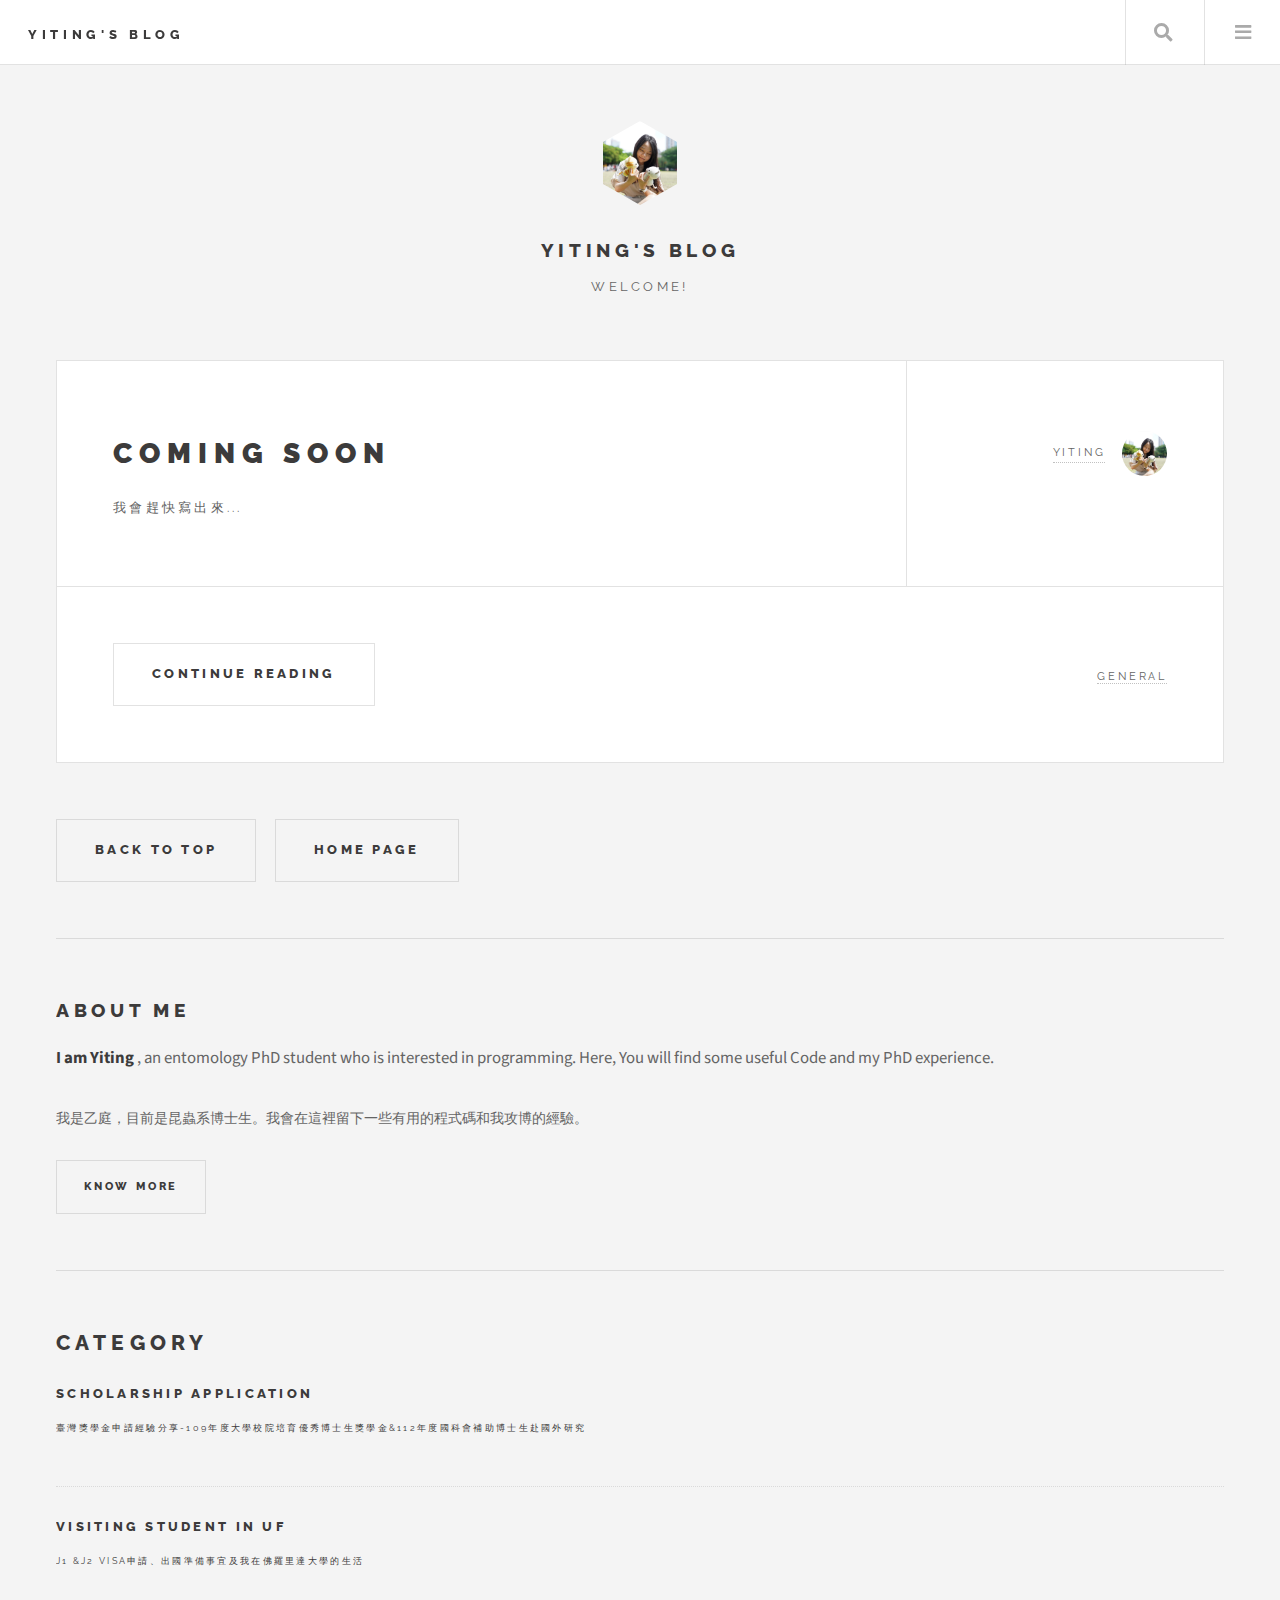
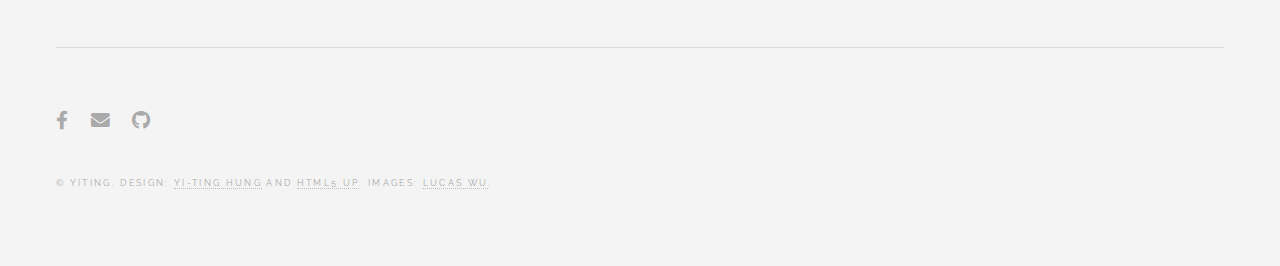
==== commit 8e078325: "mofify pic" ====
--- a/index_Scholarship.html
+++ b/index_Scholarship.html
@@ -58,13 +58,13 @@
 								<ul class="links">
 									<h2>Category</h2>
 									<li>
-										<a href="#">
+										<a href="index_Scholarship.html">
 											<h3>Scholarship application</h3>
-											<p>臺灣獎學金申請經驗分享-109年度大學校院培育優秀博士生獎學金&111年度國科會補助博士生赴國外研究</p>
-										</a>
-									</li>
-									<li>
-										<a href="#">
+											<p>臺灣獎學金申請經驗分享-109年度大學校院培育優秀博士生獎學金&112年度國科會補助博士生赴國外研究</p>
+										</a>
+									</li>
+									<li>
+										<a href="index_UF.html">
 											<h3>Visiting student in UF</h3>
 											<p>J1 &J2 Visa申請、出國準備事宜及我在佛羅里達大學的生活</p>
 										</a>
@@ -164,7 +164,7 @@
 
 						<!-- Intro -->
 							<section id="intro">
-								<a href="#" class="logo"><img src="images\avatar.jpg" alt="" /></a>
+								<a href="#" class="logo"><img src="images/avatar.jpg" alt="" /></a>
 								<header>
 									<h1>YiTing's Blog</h1>
 									<p>Welcome!</p>
@@ -178,7 +178,7 @@
 								Here, You will find some useful Code and my PhD experience.<br /></p>
 								<p style="font-size: 14px">我是乙庭，目前是昆蟲系博士生。我會在這裡留下一些有用的程式碼和我攻博的經驗。<br /></p>
 							<ul class="actions">
-								<li><a href="about_me.html" class="button">Know More</a></li>
+								<li><a href="articles/about_me.html" class="button">Know More</a></li>
 							</ul>
 						</section>
 						
@@ -191,8 +191,8 @@
 									<li>
 										<article>
 											<header>
-												<h3><a href="single.html">Scholarship application<br /><br />
-												<p>臺灣獎學金申請經驗分享-109年度大學校院培育優秀博士生獎學金&111年度國科會補助博士生赴國外研究</p></h3></a>
+												<h3><a href="index_Scholarship.html">Scholarship application<br /><br />
+												<p>臺灣獎學金申請經驗分享-109年度大學校院培育優秀博士生獎學金&112年度國科會補助博士生赴國外研究</p></h3></a>
 												<!-- <time class="published" datetime="2015-10-20">October 20, 2015</time> -->
 											</header>
 											<!-- <a href="single.html" class="image"><img src="images/pic08.jpg" alt="" /></a> -->
@@ -201,7 +201,7 @@
 									<li>
 										<article>
 											<header>
-												<h3><a href="single.html">Visiting student in UF<br /><br />
+												<h3><a href="index_UF.html">Visiting student in UF<br /><br />
 												<p>J1 &J2 Visa申請、出國準備事宜及我在佛羅里達大學的生活</p></h3></a>
 											</header>
 										</article>
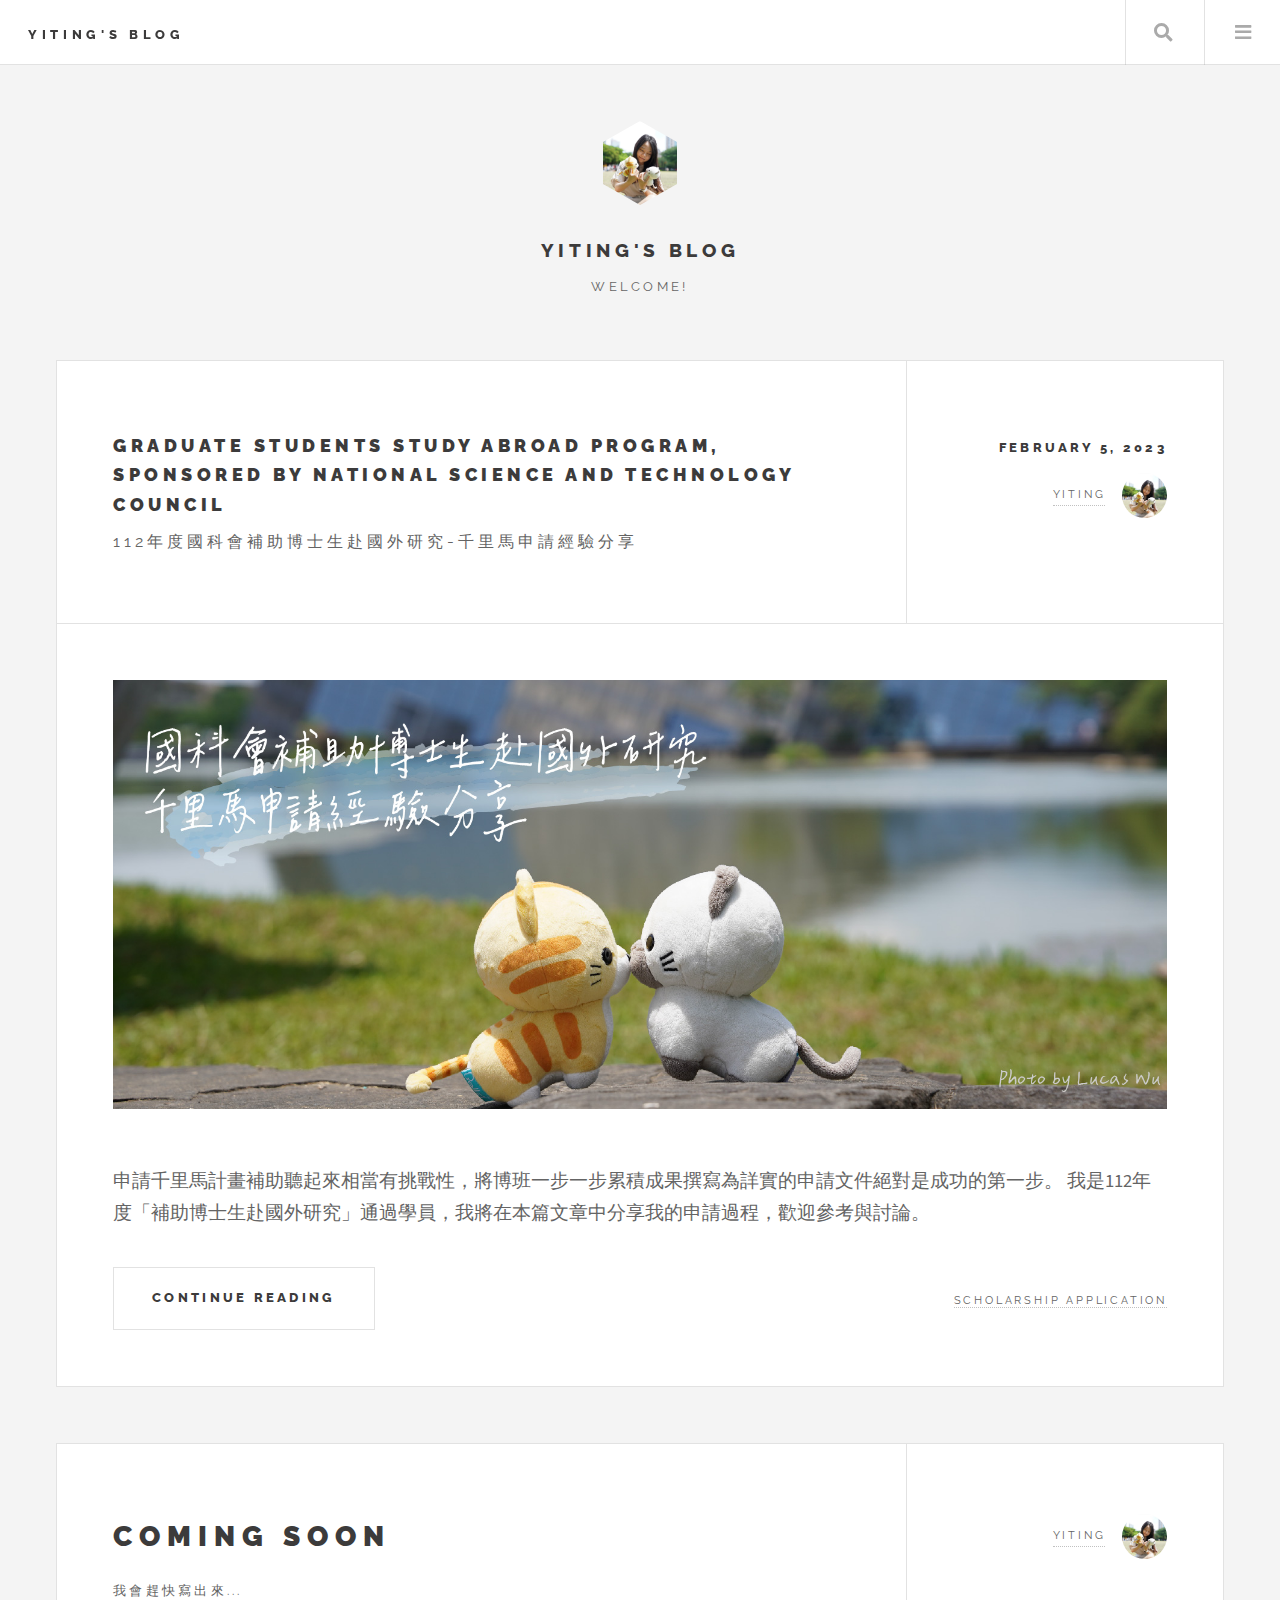
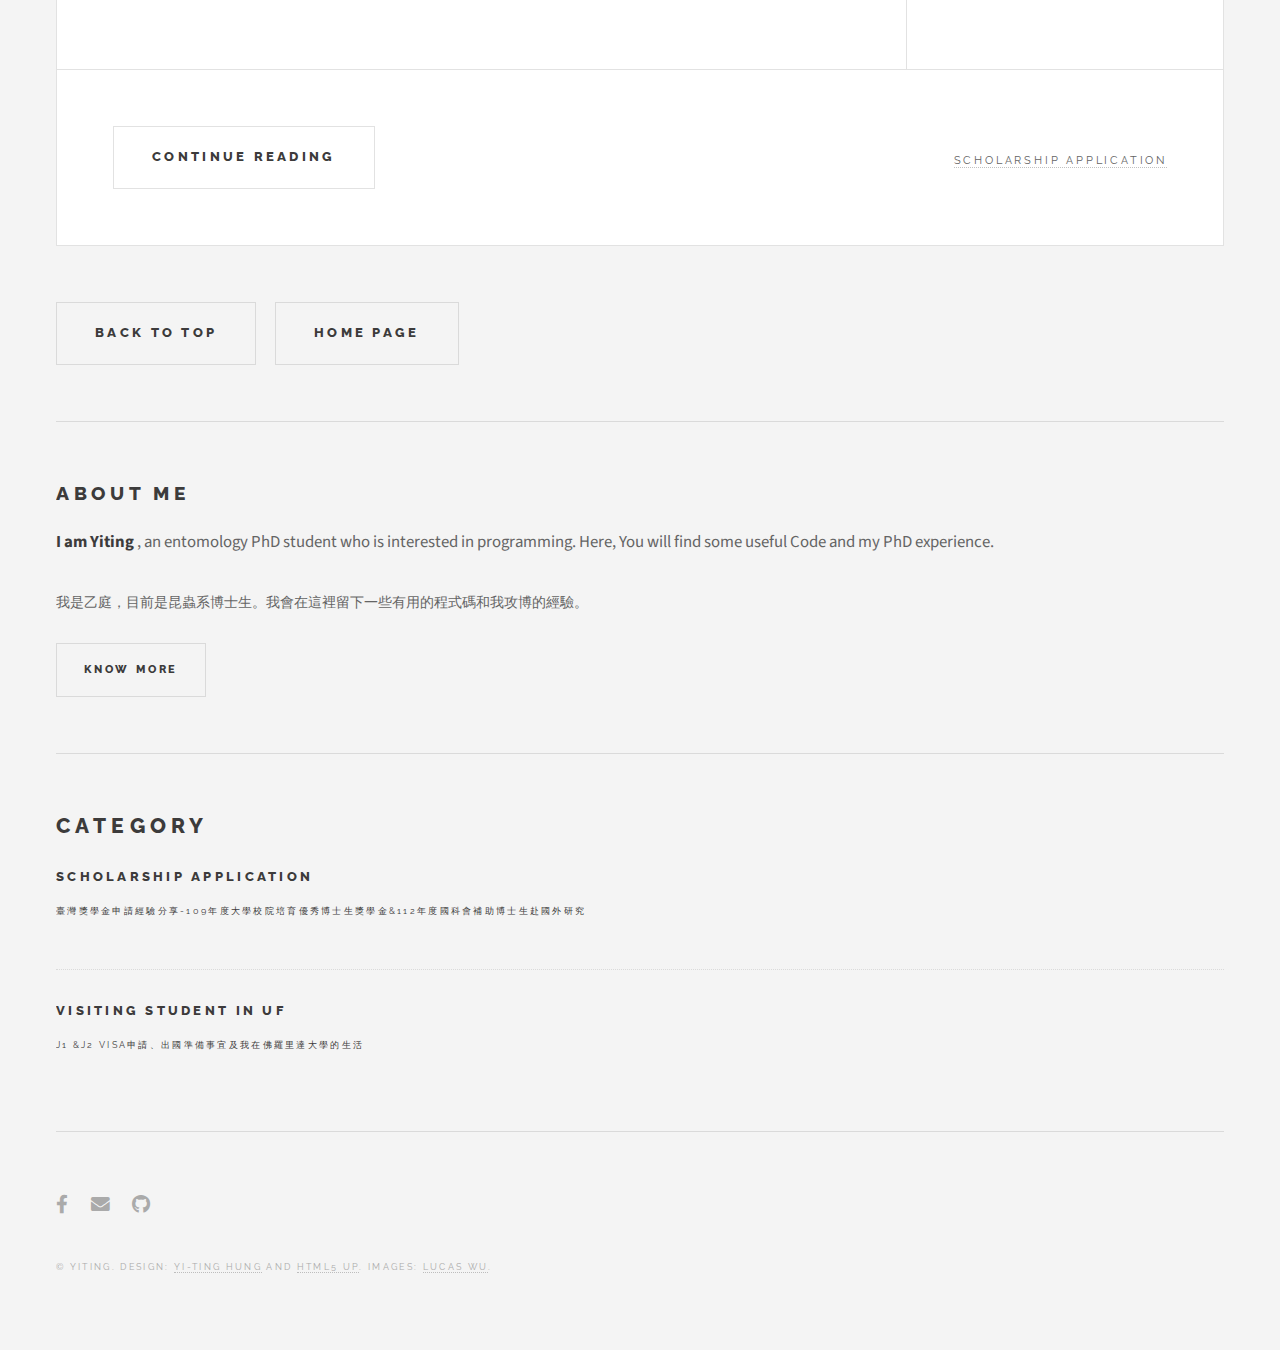
==== commit 2032ab3d: "mofify articles" ====
--- a/index_Scholarship.html
+++ b/index_Scholarship.html
@@ -100,12 +100,37 @@
 							<article class="post">
 								<header>
 									<div class="title">
+										<h2 style="font-size: 18px"><a href="articles/scholarship/01.html">Graduate Students Study Abroad Program, sponsored by National Science and Technology Council</a></h2>
+										<p style="font-size: 16px">112年度國科會補助博士生赴國外研究-千里馬申請經驗分享</p>
+									</div>
+									<div class="meta">
+										<time class="published" datetime="2023-02-05">February 5, 2023</time>
+										<a href="articles\about_me.html" class="author"><span class="name">Yiting</span><img src="images/avatar.jpg" alt="" /></a>
+									</div>
+								</header>
+								<a href="articles/scholarship/01.html" class="image featured"><img src="images/scholarship_01_B.jpg" alt="" /></a>
+								<p>申請千里馬計畫補助聽起來相當有挑戰性，將博班一步一步累積成果撰寫為詳實的申請文件絕對是成功的第一步。 我是112年度「補助博士生赴國外研究」通過學員，我將在本篇文章中分享我的申請過程，歡迎參考與討論。</p>
+								<footer>
+									<ul class="actions">
+										<li><a href="articles/scholarship/01.html" class="button large">Continue Reading</a></li>
+									</ul>
+									<ul class="stats">
+										<li><a href="index_Scholarship.html">Scholarship application</a></li>
+										
+									</ul>
+								</footer>
+							</article>
+
+							<!-- Post -->
+							<article class="post">
+								<header>
+									<div class="title">
 										<h2><a href="#">Coming soon</a></h2>
 										<p>我會趕快寫出來...</p>
 									</div>
 									<div class="meta">
 										<!-- <time class="published" datetime="2023-02-04">February 4, 2023</time> -->
-										<a href="#" class="author"><span class="name">Yiting</span><img src="images/avatar.jpg" alt="" /></a>
+										<a href="articles\about_me.html" class="author"><span class="name">Yiting</span><img src="images/avatar.jpg" alt="" /></a>
 									</div>
 								</header>
 								<!-- <a href="#" class="image featured"><img src="images/Momo.jpg" alt="" /></a>
@@ -117,36 +142,12 @@
 										<li><a href="#" class="button large">Continue Reading</a></li>
 									</ul>
 									<ul class="stats">
-										<li><a href="#">General</a></li>
+										<li><a href="index_Scholarship.html">Scholarship application</a></li>
 									</ul>
 								</footer>
 							</article>
 
-						<!-- Post -->
-							<!-- <article class="post">
-								<header>
-									<div class="title">
-										<h2><a href="single.html">Ultricies sed magna euismod enim vitae gravida</a></h2>
-										<p>Lorem ipsum dolor amet nullam consequat etiam feugiat</p>
-									</div>
-									<div class="meta">
-										<time class="published" datetime="2015-10-25">October 25, 2015</time>
-										<a href="#" class="author"><span class="name">Jane Doe</span><img src="images/avatar.jpg" alt="" /></a>
-									</div>
-								</header>
-								<a href="single.html" class="image featured"><img src="images/pic02.jpg" alt="" /></a>
-								<p>Mauris neque quam, fermentum ut nisl vitae, convallis maximus nisl. Sed mattis nunc id lorem euismod placerat. Vivamus porttitor magna enim, ac accumsan tortor cursus at. Phasellus sed ultricies mi non congue ullam corper.</p>
-								<footer>
-									<ul class="actions">
-										<li><a href="single.html" class="button large">Continue Reading</a></li>
-									</ul>
-									<ul class="stats">
-										<li><a href="#">General</a></li>
-										<li><a href="#" class="icon solid fa-heart">28</a></li>
-										<li><a href="#" class="icon solid fa-comment">128</a></li>
-									</ul>
-								</footer>
-							</article> -->
+						
 
 						
 
